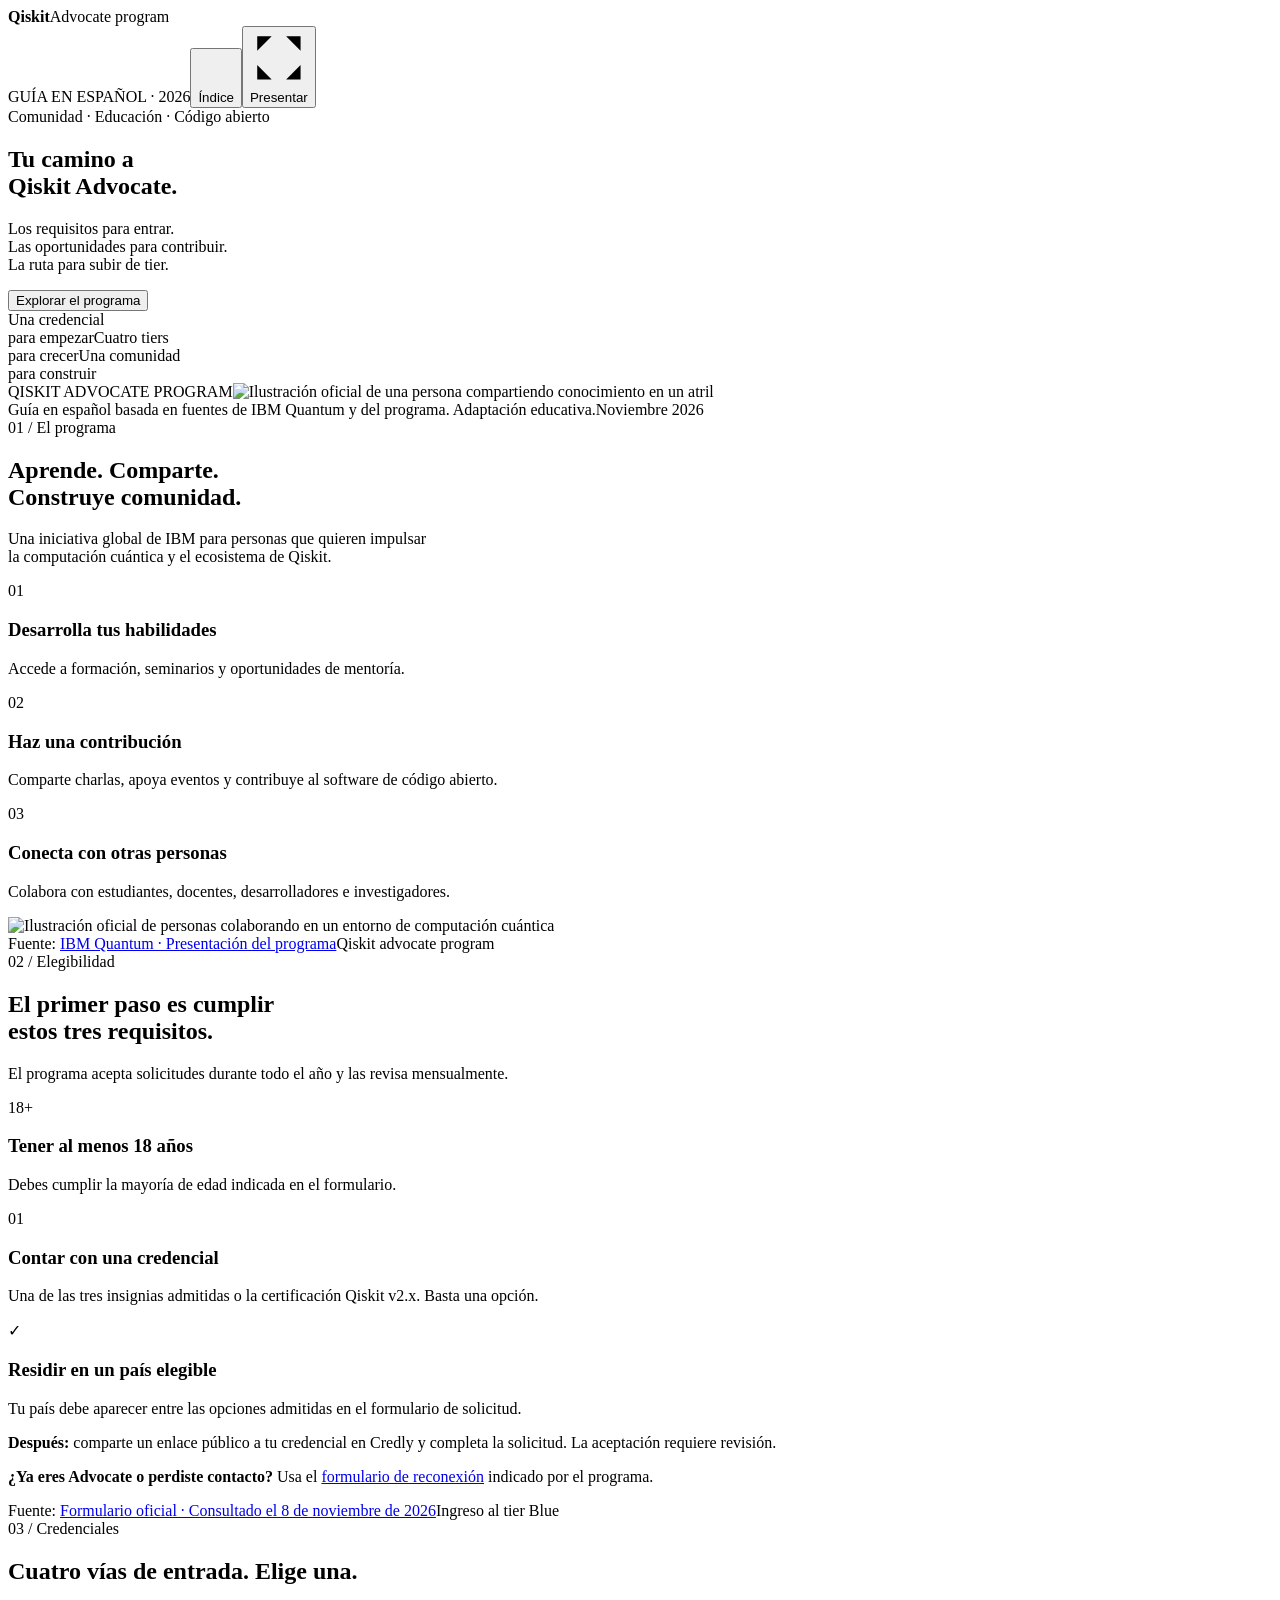
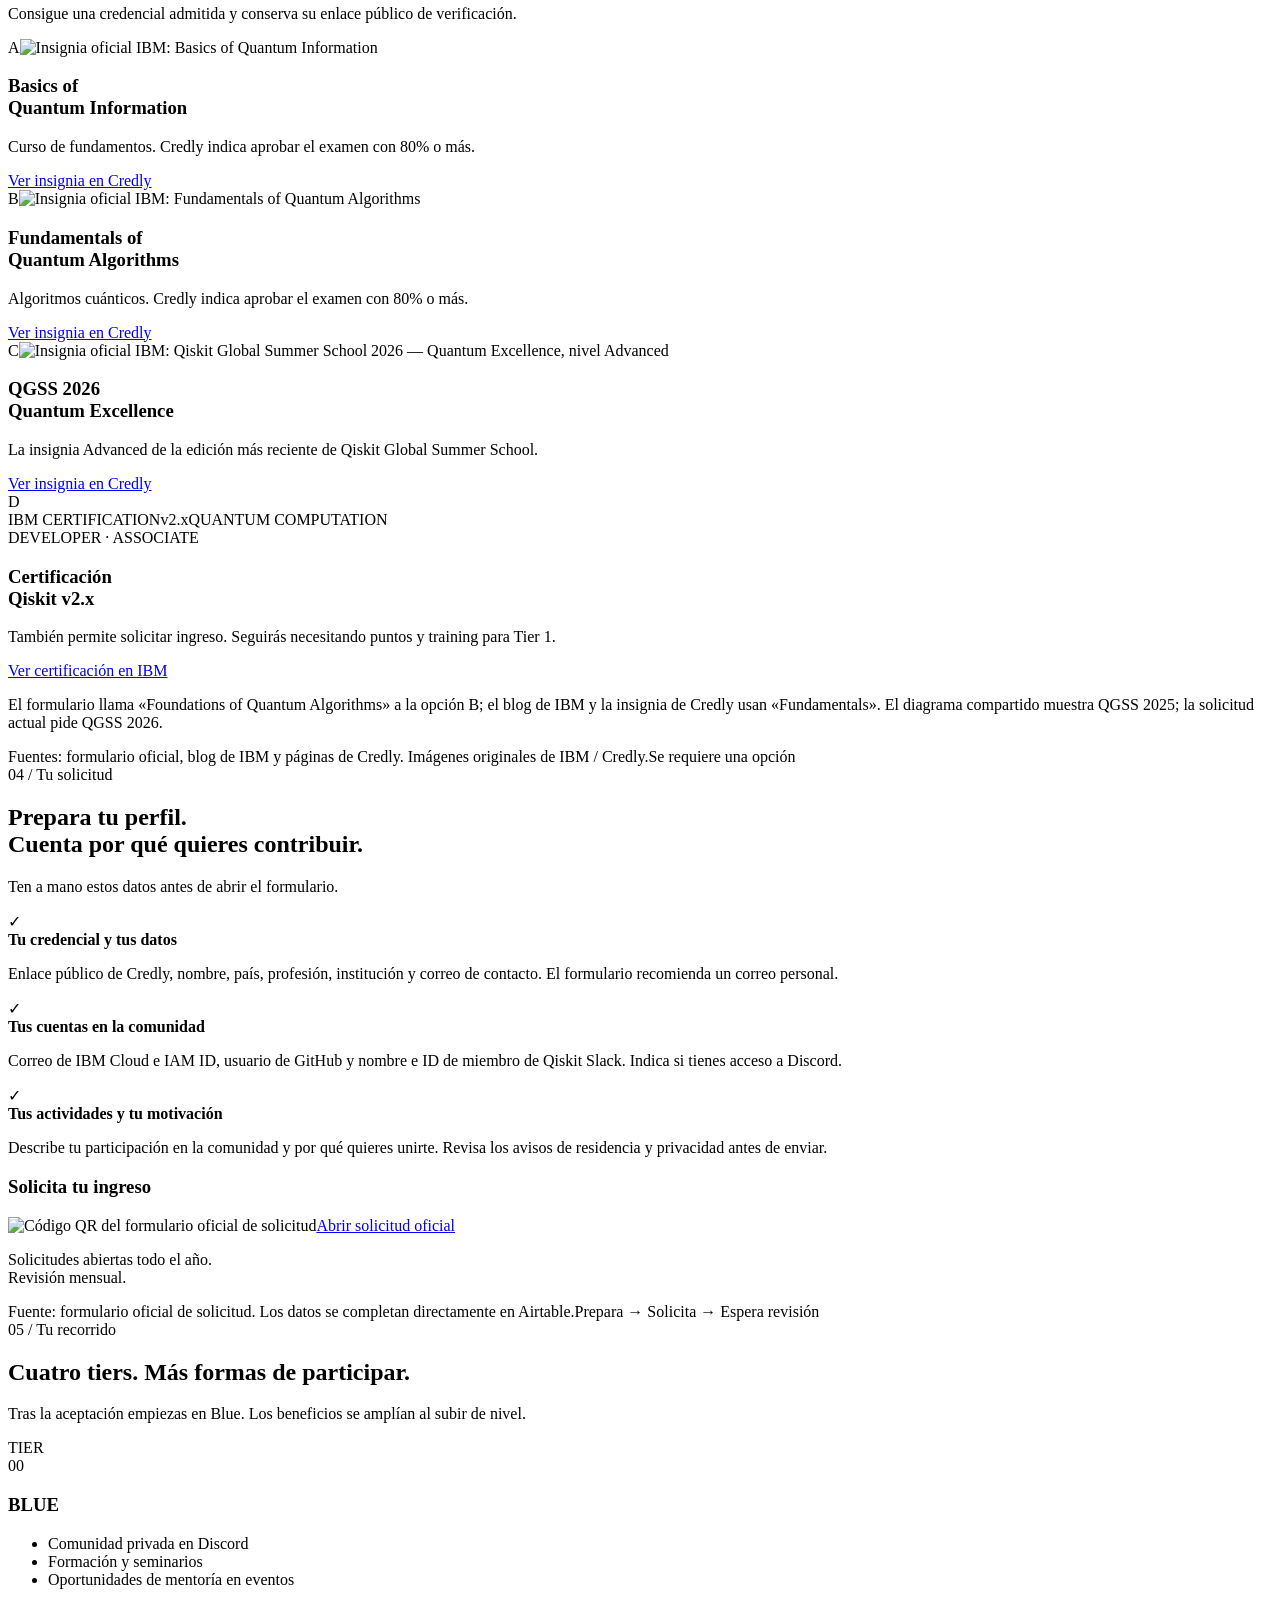
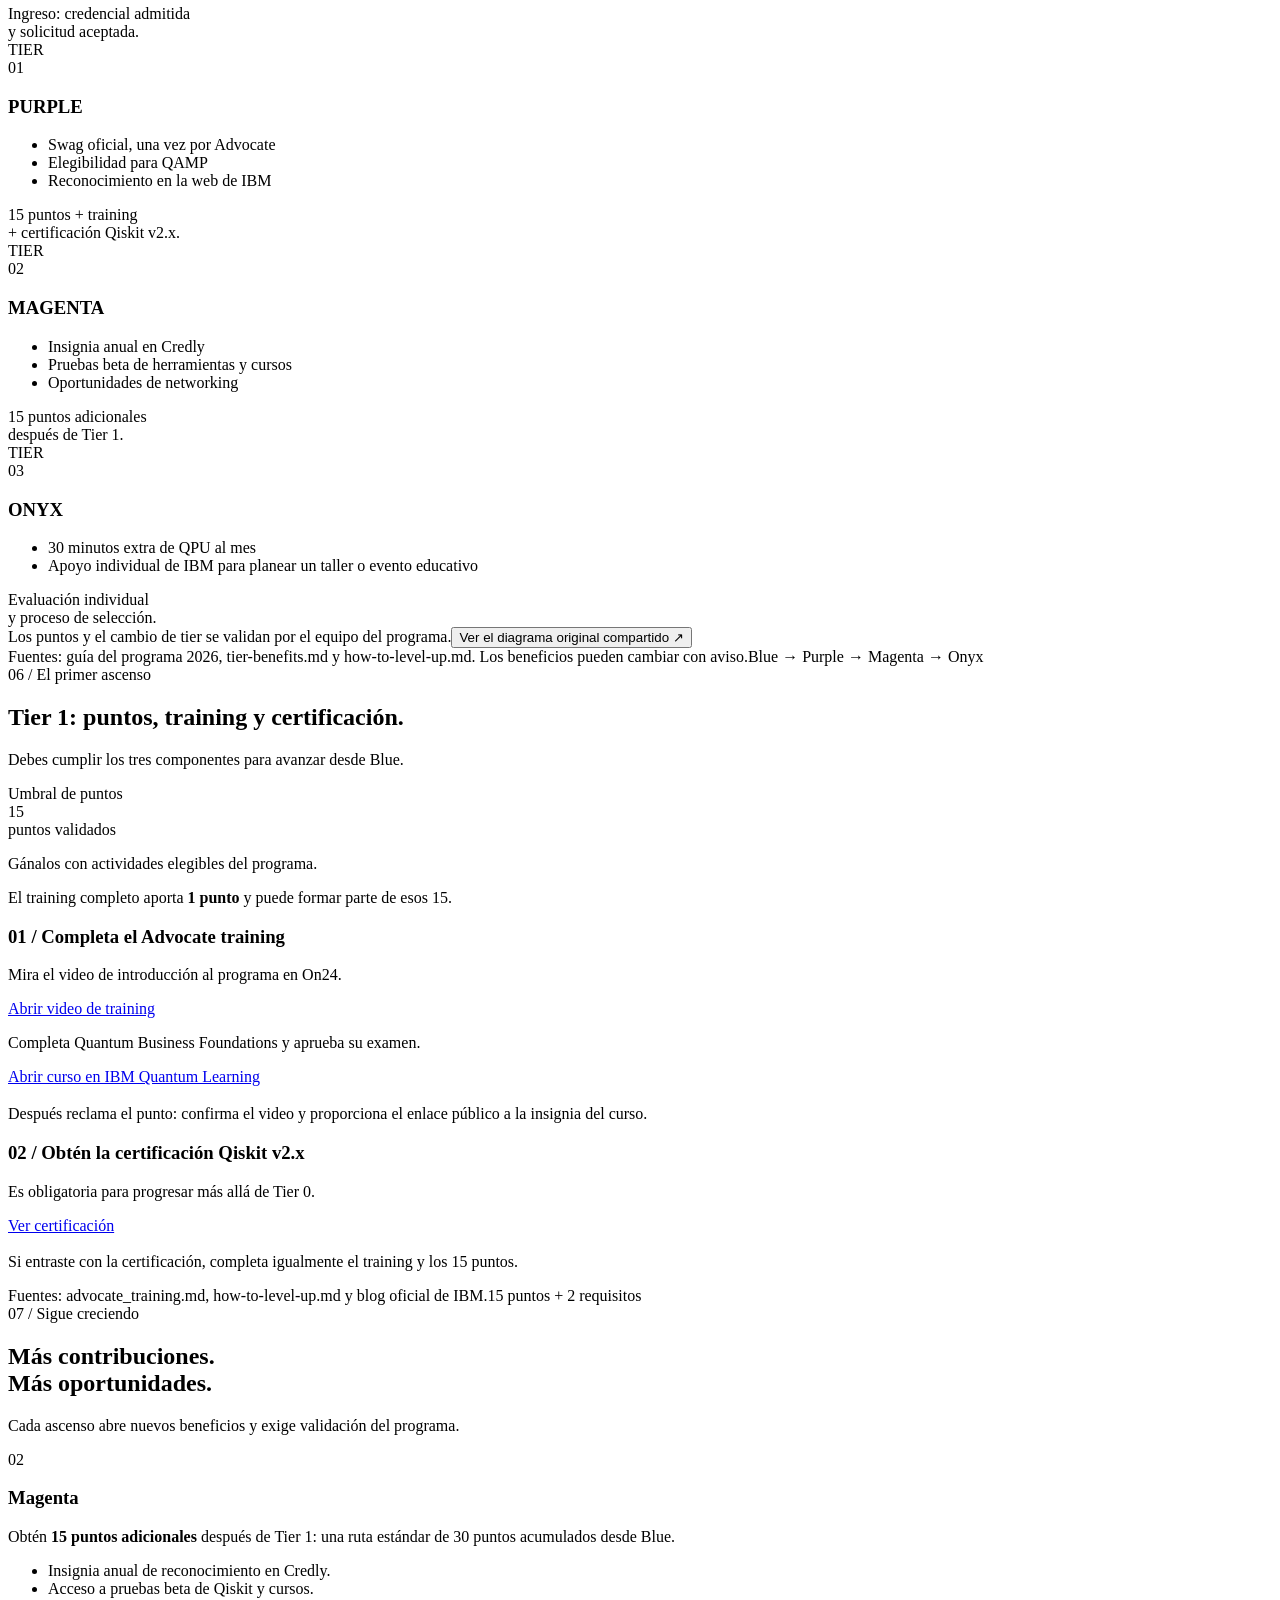
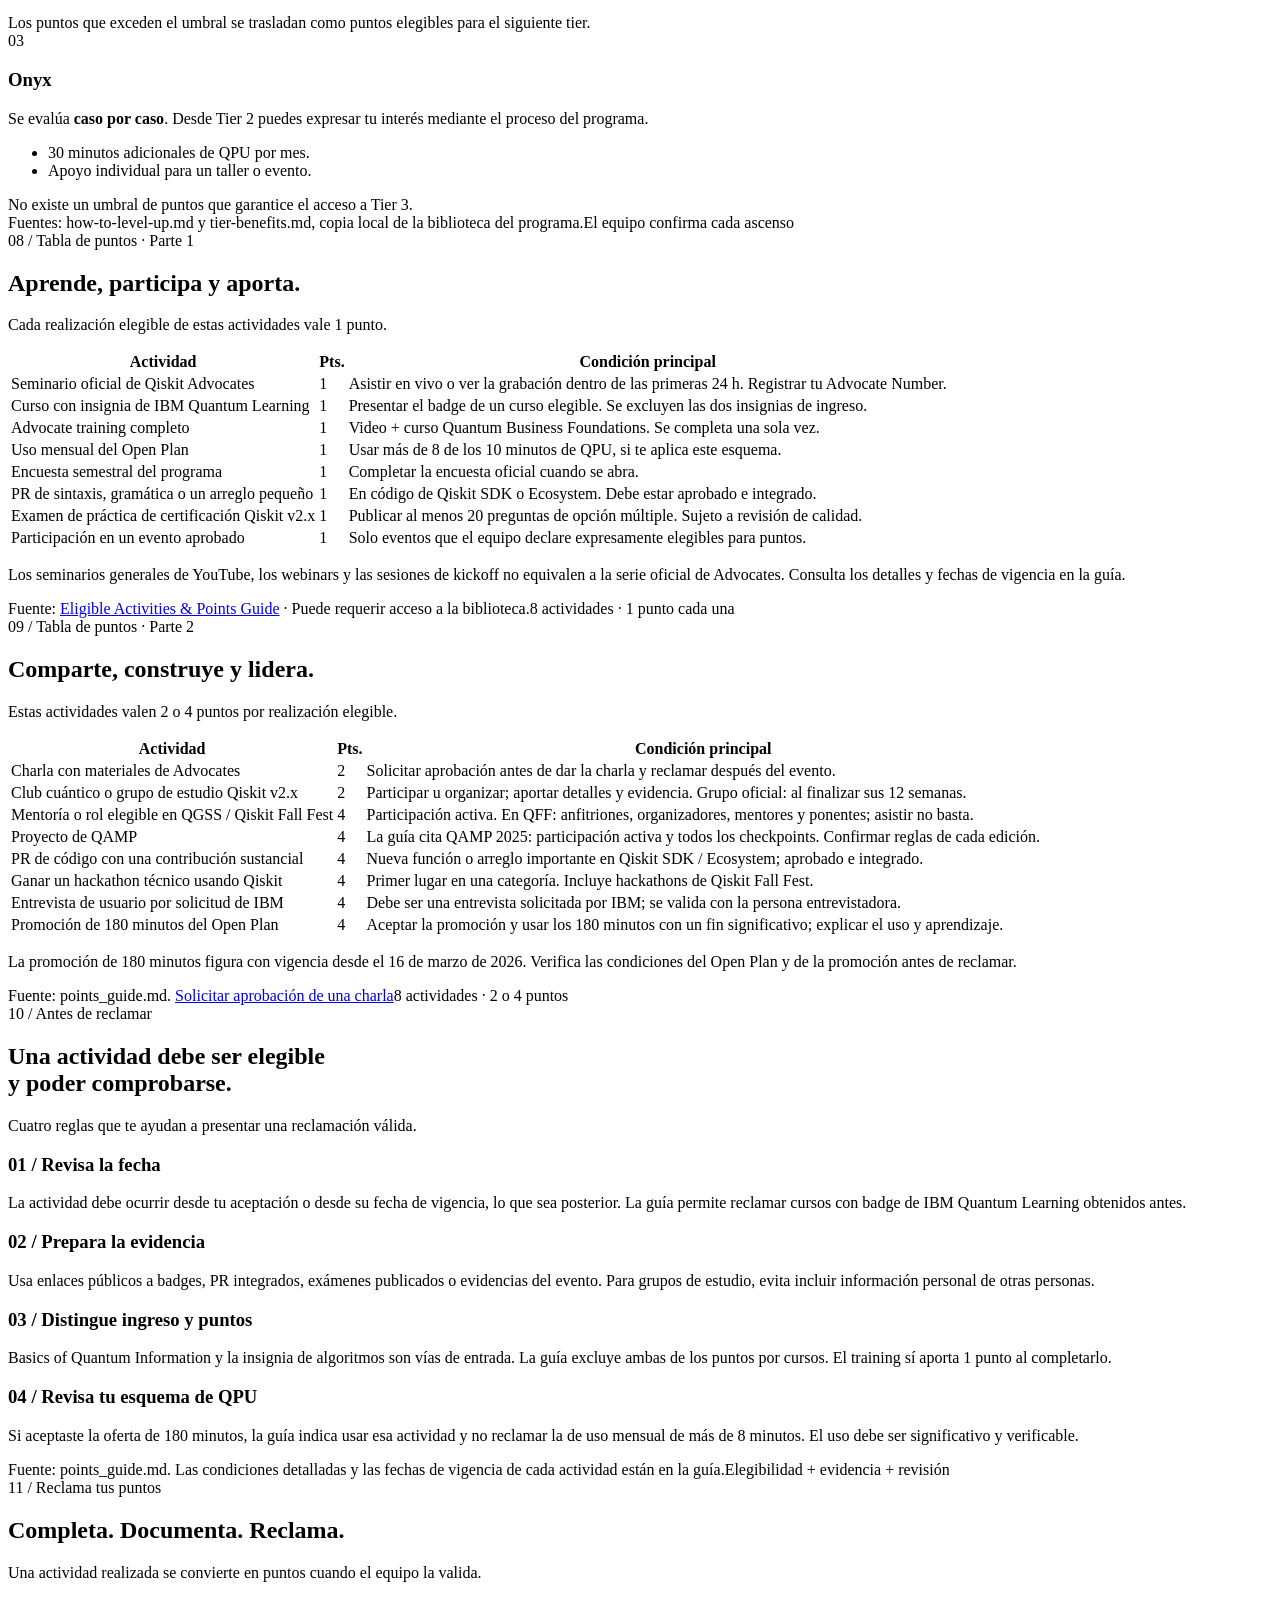
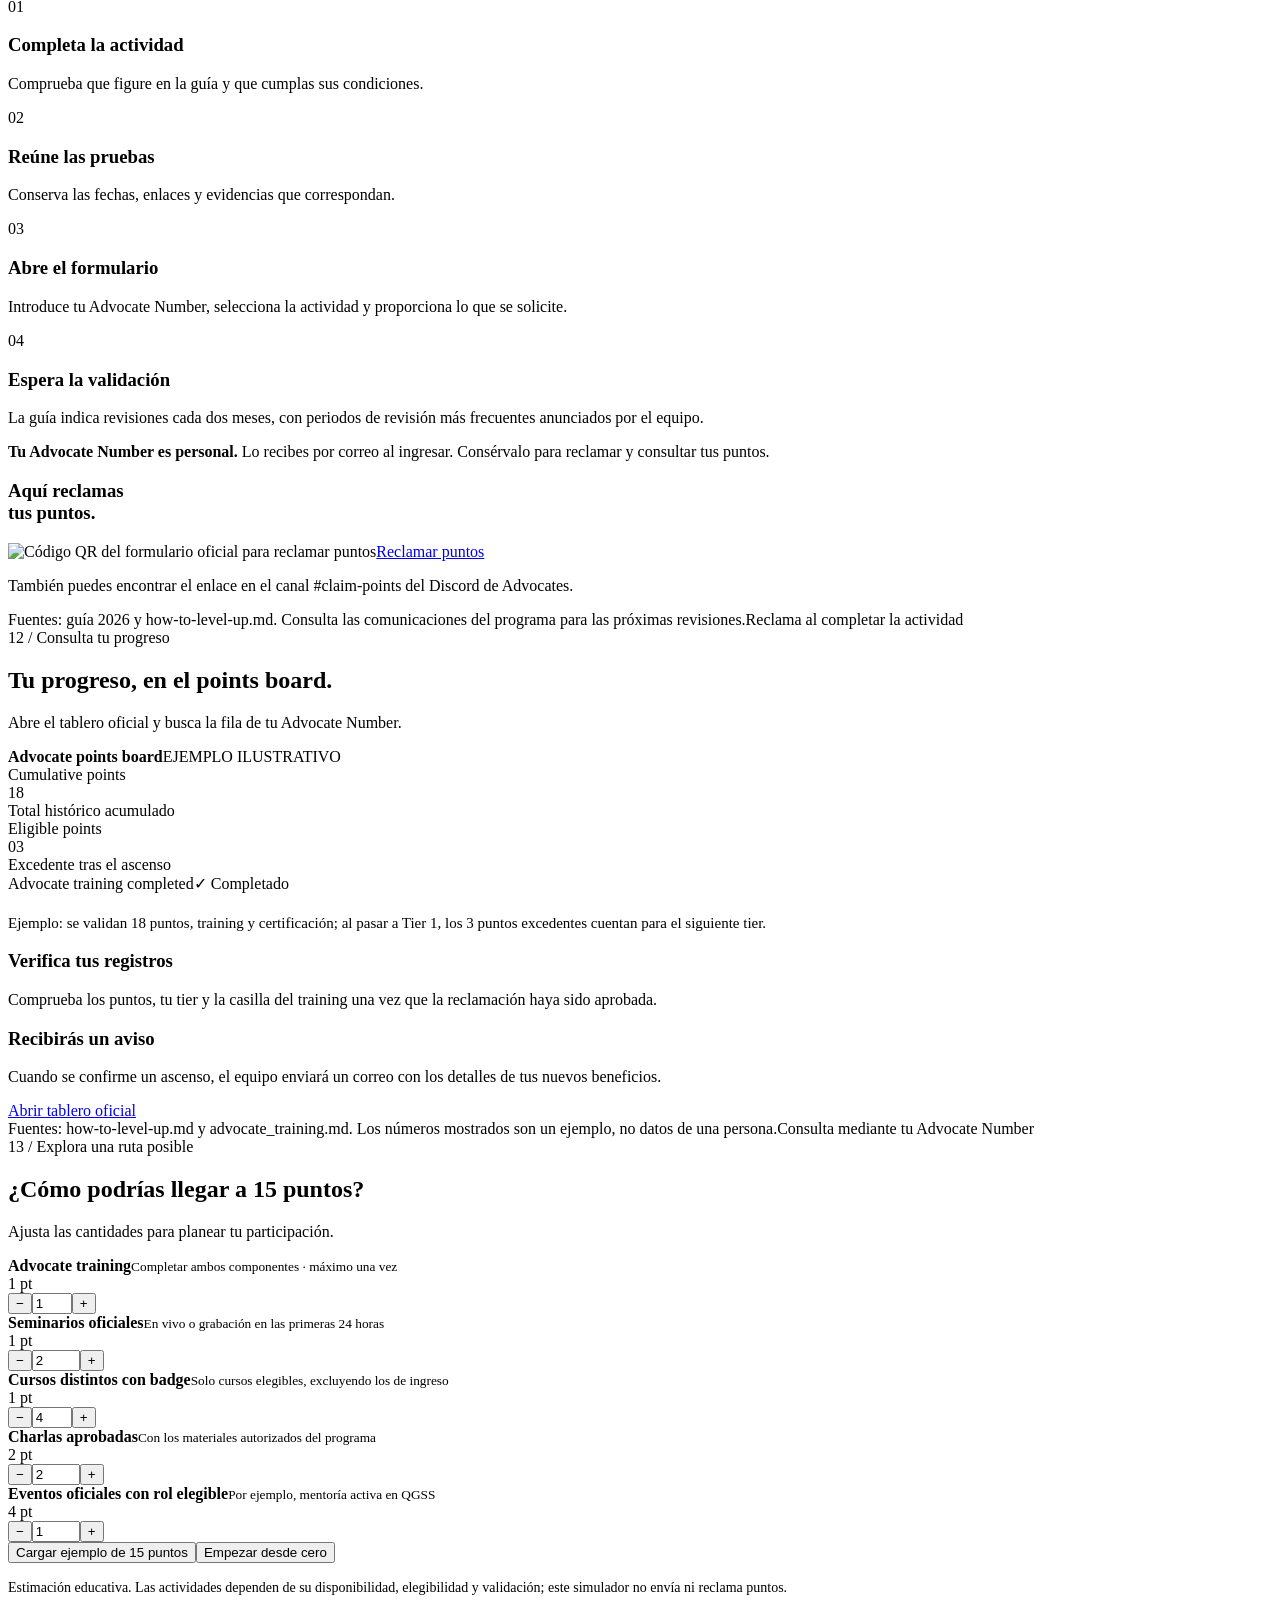
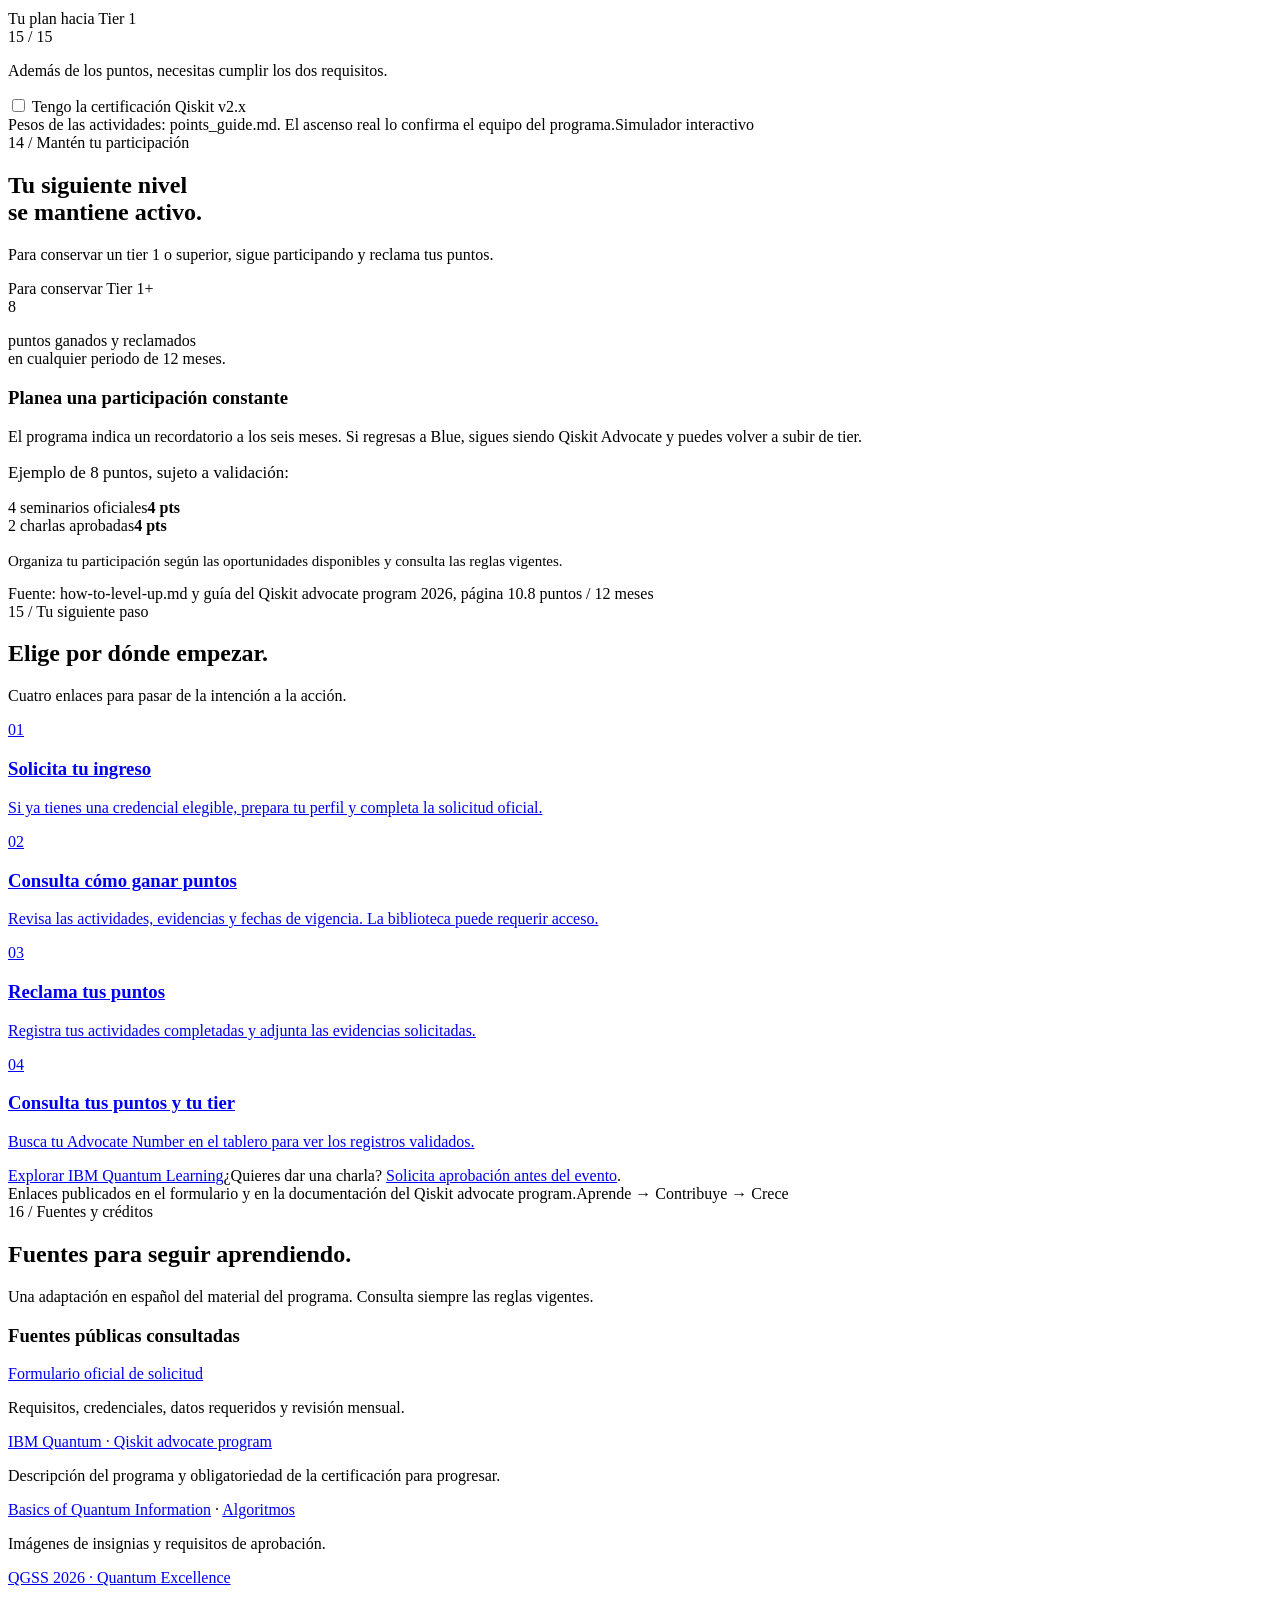
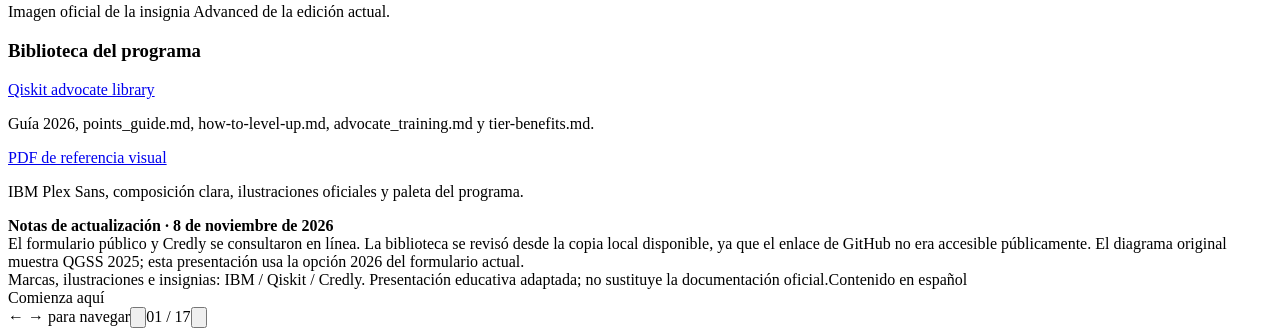
==== presentation.html @ 4ab8902e "Add Spanish Qiskit Advocate presentation and Pages deployment" ====
<!doctype html>
<html lang="es">
<head>
  <meta charset="utf-8">
  <meta name="viewport" content="width=device-width,initial-scale=1">
  <meta name="theme-color" content="#f4f4f4">
  <meta name="description" content="Guía en español para solicitar ingreso al Qiskit advocate program: insignias, requisitos, tiers, puntos y formularios oficiales.">
  <title>Tu camino a Qiskit Advocate</title>
  <style>/* INCLUDE_STYLES */</style>
</head>
<body>
  <header class="topbar">
    <div class="brand"><img src="ASSET(assets/qiskit.svg)" alt=""><strong>Qiskit</strong><span class="brand-divider"></span><span class="brand-label">Advocate program</span></div>
    <div class="top-actions"><span class="edition">GUÍA EN ESPAÑOL · 2026</span><button class="text-button" id="open-index" aria-haspopup="dialog"><svg viewBox="0 0 24 24" aria-hidden="true"><path d="M4 6h16M4 12h16M4 18h16"/></svg>Índice</button><button class="text-button" id="fullscreen" title="Pantalla completa (F)" aria-label="Activar pantalla completa"><svg viewBox="0 0 24 24" aria-hidden="true"><path d="M9 3H3v6m12-6h6v6M3 15v6h6m12-6v6h-6"/></svg><span class="fullscreen-label">Presentar</span></button></div>
  </header>
  <main class="deck-viewport" aria-label="Presentación sobre el Qiskit advocate program">
    <div class="stage-frame"><div class="stage">

      <section class="slide cover active" id="inicio" data-title="Tu camino a Qiskit Advocate" data-section="Comienza aquí" aria-labelledby="title-1">
        <div class="eyebrow">Comunidad · Educación · Código abierto</div>
        <div class="cover-main">
          <div><h1 id="title-1">Tu camino a<br>Qiskit Advocate.</h1><p class="lede">Los requisitos para entrar.<br>Las oportunidades para contribuir.<br>La ruta para subir de tier.</p><button class="arrow-button" data-go="comunidad">Explorar el programa</button><div class="cover-meta"><span>Una credencial<br>para empezar</span><span>Cuatro tiers<br>para crecer</span><span>Una comunidad<br>para construir</span></div></div>
          <div class="cover-art"><span class="art-caption">QISKIT ADVOCATE PROGRAM</span><span class="orbit"></span><span class="orbit two"></span><img src="ASSET(assets/Leadership_Blue_00.svg)" alt="Ilustración oficial de una persona compartiendo conocimiento en un atril"></div>
        </div>
        <footer class="slide-footer"><span>Guía en español basada en fuentes de IBM Quantum y del programa. Adaptación educativa.</span><span>Noviembre 2026</span></footer>
        <div class="color-strip" aria-hidden="true"><span></span><span></span><span></span><span></span></div>
      </section>

      <section class="slide" id="comunidad" data-title="¿Qué significa ser Advocate?" data-section="El programa" aria-labelledby="title-2">
        <div class="eyebrow">01 / El programa</div><h2 id="title-2">Aprende. Comparte.<br>Construye comunidad.</h2>
        <p class="lede">Una iniciativa global de IBM para personas que quieren impulsar<br>la computación cuántica y el ecosistema de Qiskit.</p>
        <div class="split"><div>
          <div class="community-value"><span class="num">01</span><div><h3>Desarrolla tus habilidades</h3><p>Accede a formación, seminarios y oportunidades de mentoría.</p></div></div>
          <div class="community-value"><span class="num">02</span><div><h3>Haz una contribución</h3><p>Comparte charlas, apoya eventos y contribuye al software de código abierto.</p></div></div>
          <div class="community-value"><span class="num">03</span><div><h3>Conecta con otras personas</h3><p>Colabora con estudiantes, docentes, desarrolladores e investigadores.</p></div></div>
        </div><div class="community-art"><img src="ASSET(assets/Collaboration_Purple_01.svg)" alt="Ilustración oficial de personas colaborando en un entorno de computación cuántica"></div></div>
        <footer class="slide-footer"><span>Fuente: <a href="https://www.ibm.com/quantum/blog/qiskit-advocate-program" target="_blank" rel="noopener noreferrer">IBM Quantum · Presentación del programa</a></span><span>Qiskit advocate program</span></footer>
      </section>

      <section class="slide" id="requisitos" data-title="Los requisitos para solicitar ingreso" data-section="Requisitos de ingreso" aria-labelledby="title-3">
        <div class="eyebrow">02 / Elegibilidad</div><h2 id="title-3">El primer paso es cumplir<br>estos tres requisitos.</h2><p class="lede">El programa acepta solicitudes durante todo el año y las revisa mensualmente.</p>
        <div class="three-col">
          <article class="requirement"><div class="number">18+</div><h3>Tener al menos 18 años</h3><p>Debes cumplir la mayoría de edad indicada en el formulario.</p></article>
          <article class="requirement"><div class="number">01</div><h3>Contar con una credencial</h3><p>Una de las tres insignias admitidas o la certificación Qiskit v2.x. Basta una opción.</p></article>
          <article class="requirement"><div class="number">✓</div><h3>Residir en un país elegible</h3><p>Tu país debe aparecer entre las opciones admitidas en el formulario de solicitud.</p></article>
        </div>
        <div class="requirements-bottom"><p class="small"><strong>Después:</strong> comparte un enlace público a tu credencial en Credly y completa la solicitud. La aceptación requiere revisión.</p><p class="small"><strong>¿Ya eres Advocate o perdiste contacto?</strong> Usa el <a href="https://airtable.com/app8koO4BZifGFhCV/shryjRS6zTTMwcqTc" target="_blank" rel="noopener noreferrer">formulario de reconexión</a> indicado por el programa.</p></div>
        <footer class="slide-footer"><span>Fuente: <a href="https://airtable.com/app8koO4BZifGFhCV/pagJvJphu4PBNkuE7/form" target="_blank" rel="noopener noreferrer">Formulario oficial · Consultado el 8 de noviembre de 2026</a></span><span>Ingreso al tier Blue</span></footer>
      </section>

      <section class="slide" id="insignias" data-title="Las insignias y la certificación" data-section="Credenciales de ingreso" aria-labelledby="title-4">
        <div class="eyebrow">03 / Credenciales</div><h2 id="title-4">Cuatro vías de entrada. Elige una.</h2><p class="lede">Consigue una credencial admitida y conserva su enlace público de verificación.</p>
        <div class="four-col">
          <article class="badge-card"><span class="route-tag">A</span><img class="badge-img" src="ASSET(assets/badge-basics.png)" alt="Insignia oficial IBM: Basics of Quantum Information"><h3>Basics of<br>Quantum Information</h3><p>Curso de fundamentos. Credly indica aprobar el examen con 80% o más.</p><a href="https://www.credly.com/org/ibm/badge/basics-of-quantum-information" target="_blank" rel="noopener noreferrer">Ver insignia en Credly</a></article>
          <article class="badge-card"><span class="route-tag">B</span><img class="badge-img" src="ASSET(assets/badge-algorithms.png)" alt="Insignia oficial IBM: Fundamentals of Quantum Algorithms"><h3>Fundamentals of<br>Quantum Algorithms</h3><p>Algoritmos cuánticos. Credly indica aprobar el examen con 80% o más.</p><a href="https://www.credly.com/org/ibm/badge/fundamentals-of-quantum-algorithms" target="_blank" rel="noopener noreferrer">Ver insignia en Credly</a></article>
          <article class="badge-card"><span class="route-tag">C</span><img class="badge-img" src="ASSET(assets/badge-qgss2026.png)" alt="Insignia oficial IBM: Qiskit Global Summer School 2026 — Quantum Excellence, nivel Advanced"><h3>QGSS 2026<br>Quantum Excellence</h3><p>La insignia Advanced de la edición más reciente de Qiskit Global Summer School.</p><a href="https://www.credly.com/org/ibm/badge/qiskit-global-summer-school-2026-quantum-excellence" target="_blank" rel="noopener noreferrer">Ver insignia en Credly</a></article>
          <article class="badge-card"><span class="route-tag">D</span><div class="cert-art" role="img" aria-label="Tarjeta tipográfica de certificación Qiskit v2.x; no representa una insignia"><span>IBM CERTIFICATION</span><span class="q">v2.x</span><span>QUANTUM COMPUTATION<br>DEVELOPER · ASSOCIATE</span></div><h3>Certificación<br>Qiskit v2.x</h3><p>También permite solicitar ingreso. Seguirás necesitando puntos y training para Tier 1.</p><a href="https://www.ibm.com/training/certification/ibm-certified-quantum-computation-using-qiskit-v2x-developer-associate-C9008400" target="_blank" rel="noopener noreferrer">Ver certificación en IBM</a></article>
        </div>
        <p class="badges-note">El formulario llama «Foundations of Quantum Algorithms» a la opción B; el blog de IBM y la insignia de Credly usan «Fundamentals». El diagrama compartido muestra QGSS 2025; la solicitud actual pide QGSS 2026.</p>
        <footer class="slide-footer"><span>Fuentes: formulario oficial, blog de IBM y páginas de Credly. Imágenes originales de IBM / Credly.</span><span>Se requiere una opción</span></footer>
      </section>

      <section class="slide" id="solicitud" data-title="Cómo preparar tu solicitud" data-section="La solicitud" aria-labelledby="title-5">
        <div class="eyebrow">04 / Tu solicitud</div><h2 id="title-5">Prepara tu perfil.<br>Cuenta por qué quieres contribuir.</h2><p class="lede">Ten a mano estos datos antes de abrir el formulario.</p>
        <div class="apply-grid"><div>
          <div class="check-row"><span class="check-mark">✓</span><div><strong>Tu credencial y tus datos</strong><p>Enlace público de Credly, nombre, país, profesión, institución y correo de contacto. El formulario recomienda un correo personal.</p></div></div>
          <div class="check-row"><span class="check-mark">✓</span><div><strong>Tus cuentas en la comunidad</strong><p>Correo de IBM Cloud e IAM ID, usuario de GitHub y nombre e ID de miembro de Qiskit Slack. Indica si tienes acceso a Discord.</p></div></div>
          <div class="check-row"><span class="check-mark">✓</span><div><strong>Tus actividades y tu motivación</strong><p>Describe tu participación en la comunidad y por qué quieres unirte. Revisa los avisos de residencia y privacidad antes de enviar.</p></div></div>
        </div><aside class="qr-panel"><h3>Solicita tu ingreso</h3><img src="ASSET(assets/qr-application.svg)" alt="Código QR del formulario oficial de solicitud"><a class="arrow-link" href="https://airtable.com/app8koO4BZifGFhCV/pagJvJphu4PBNkuE7/form" target="_blank" rel="noopener noreferrer">Abrir solicitud oficial</a><p>Solicitudes abiertas todo el año.<br>Revisión mensual.</p></aside></div>
        <footer class="slide-footer"><span>Fuente: formulario oficial de solicitud. Los datos se completan directamente en Airtable.</span><span>Prepara → Solicita → Espera revisión</span></footer>
      </section>

      <section class="slide" id="tiers" data-title="La ruta de los cuatro tiers" data-section="La ruta de tiers" aria-labelledby="title-6">
        <div class="eyebrow">05 / Tu recorrido</div><h2 id="title-6">Cuatro tiers. Más formas de participar.</h2><p class="lede">Tras la aceptación empiezas en Blue. Los beneficios se amplían al subir de nivel.</p>
        <div class="four-col">
          <article class="tier-card blue"><span class="mono">TIER</span><div class="tier-number">00</div><h3 class="tier-name">BLUE</h3><ul><li>Comunidad privada en Discord</li><li>Formación y seminarios</li><li>Oportunidades de mentoría en eventos</li></ul><div class="entry">Ingreso: credencial admitida<br>y solicitud aceptada.</div></article>
          <article class="tier-card purple"><span class="mono">TIER</span><div class="tier-number">01</div><h3 class="tier-name">PURPLE</h3><ul><li>Swag oficial, una vez por Advocate</li><li>Elegibilidad para QAMP</li><li>Reconocimiento en la web de IBM</li></ul><div class="entry">15 puntos + training<br>+ certificación Qiskit v2.x.</div></article>
          <article class="tier-card magenta"><span class="mono">TIER</span><div class="tier-number">02</div><h3 class="tier-name">MAGENTA</h3><ul><li>Insignia anual en Credly</li><li>Pruebas beta de herramientas y cursos</li><li>Oportunidades de networking</li></ul><div class="entry">15 puntos adicionales<br>después de Tier 1.</div></article>
          <article class="tier-card onyx"><span class="mono">TIER</span><div class="tier-number">03</div><h3 class="tier-name">ONYX</h3><ul><li>30 minutos extra de QPU al mes</li><li>Apoyo individual de IBM para planear un taller o evento educativo</li></ul><div class="entry">Evaluación individual<br>y proceso de selección.</div></article>
        </div>
        <div class="under-row"><span>Los puntos y el cambio de tier se validan por el equipo del programa.</span><button id="show-roadmap" aria-haspopup="dialog">Ver el diagrama original compartido ↗</button></div>
        <footer class="slide-footer"><span>Fuentes: guía del programa 2026, tier-benefits.md y how-to-level-up.md. Los beneficios pueden cambiar con aviso.</span><span>Blue → Purple → Magenta → Onyx</span></footer>
      </section>

      <section class="slide" id="tier-1" data-title="Qué necesitas para Tier 1" data-section="Tier 1 · Purple" style="--section-color:var(--purple)" aria-labelledby="title-7">
        <div class="eyebrow">06 / El primer ascenso</div><h2 id="title-7">Tier 1: puntos, training y certificación.</h2><p class="lede">Debes cumplir los tres componentes para avanzar desde Blue.</p>
        <div class="tier1-layout"><aside class="threshold"><span class="label">Umbral de puntos</span><div class="giant">15</div><div class="units">puntos validados</div><p>Gánalos con actividades elegibles del programa.</p><div class="bottom-text small">El training completo aporta <strong>1 punto</strong> y puede formar parte de esos 15.</div></aside>
        <div><article class="training-block"><h3>01 / Completa el Advocate training</h3><div class="training-links"><div><p>Mira el video de introducción al programa en On24.</p><a href="https://event.on24.com/wcc/r/5378898/EC35664B80B8703E1EADC9034E69EF59" target="_blank" rel="noopener noreferrer">Abrir video de training</a></div><div><p>Completa Quantum Business Foundations y aprueba su examen.</p><a href="https://quantum.cloud.ibm.com/learning/en/courses/quantum-business-foundations" target="_blank" rel="noopener noreferrer">Abrir curso en IBM Quantum Learning</a></div></div><p class="small" style="margin:19px 0 0">Después reclama el punto: confirma el video y proporciona el enlace público a la insignia del curso.</p></article>
        <article class="cert-row"><div><h3>02 / Obtén la certificación Qiskit v2.x</h3><p>Es obligatoria para progresar más allá de Tier 0.</p></div><a href="https://www.ibm.com/training/certification/ibm-certified-quantum-computation-using-qiskit-v2x-developer-associate-C9008400" target="_blank" rel="noopener noreferrer">Ver certificación</a></article>
        <p class="small" style="margin-top:18px">Si entraste con la certificación, completa igualmente el training y los 15 puntos.</p></div></div>
        <footer class="slide-footer"><span>Fuentes: advocate_training.md, how-to-level-up.md y blog oficial de IBM.</span><span>15 puntos + 2 requisitos</span></footer>
      </section>

      <section class="slide" id="tier-2-y-3" data-title="Cómo llegar a Tier 2 y Tier 3" data-section="Tier 2 y Tier 3" style="--section-color:var(--magenta)" aria-labelledby="title-8">
        <div class="eyebrow">07 / Sigue creciendo</div><h2 id="title-8">Más contribuciones.<br>Más oportunidades.</h2><p class="lede">Cada ascenso abre nuevos beneficios y exige validación del programa.</p>
        <div class="two-col"><article class="elevate-panel"><span class="big-level">02</span><div><h3>Magenta</h3><p>Obtén <strong>15 puntos adicionales</strong> después de Tier 1: una ruta estándar de 30 puntos acumulados desde Blue.</p><ul><li>Insignia anual de reconocimiento en Credly.</li><li>Acceso a pruebas beta de Qiskit y cursos.</li></ul><div class="mini-rule">Los puntos que exceden el umbral se trasladan como puntos elegibles para el siguiente tier.</div></div></article>
        <article class="elevate-panel onyx"><span class="big-level">03</span><div><h3>Onyx</h3><p>Se evalúa <strong>caso por caso</strong>. Desde Tier 2 puedes expresar tu interés mediante el proceso del programa.</p><ul><li>30 minutos adicionales de QPU por mes.</li><li>Apoyo individual para un taller o evento.</li></ul><div class="mini-rule">No existe un umbral de puntos que garantice el acceso a Tier 3.</div></div></article></div>
        <footer class="slide-footer"><span>Fuentes: how-to-level-up.md y tier-benefits.md, copia local de la biblioteca del programa.</span><span>El equipo confirma cada ascenso</span></footer>
      </section>

      <section class="slide" id="puntos-1" data-title="Actividades de 1 punto" data-section="Cómo ganar puntos · 1" style="--section-color:var(--purple)" aria-labelledby="title-9">
        <div class="eyebrow">08 / Tabla de puntos · Parte 1</div><h2 id="title-9">Aprende, participa y aporta.</h2><p class="table-lede">Cada realización elegible de estas actividades vale 1 punto.</p>
        <table class="points-table dense"><thead><tr><th scope="col">Actividad</th><th scope="col">Pts.</th><th scope="col">Condición principal</th></tr></thead><tbody>
          <tr><td>Seminario oficial de Qiskit Advocates</td><td><span class="point-badge">1</span></td><td>Asistir en vivo o ver la grabación dentro de las primeras 24 h. Registrar tu Advocate Number.</td></tr>
          <tr><td>Curso con insignia de IBM Quantum Learning</td><td><span class="point-badge">1</span></td><td>Presentar el badge de un curso elegible. Se excluyen las dos insignias de ingreso.</td></tr>
          <tr><td>Advocate training completo</td><td><span class="point-badge">1</span></td><td>Video + curso Quantum Business Foundations. Se completa una sola vez.</td></tr>
          <tr><td>Uso mensual del Open Plan</td><td><span class="point-badge">1</span></td><td>Usar más de 8 de los 10 minutos de QPU, si te aplica este esquema.</td></tr>
          <tr><td>Encuesta semestral del programa</td><td><span class="point-badge">1</span></td><td>Completar la encuesta oficial cuando se abra.</td></tr>
          <tr><td>PR de sintaxis, gramática o un arreglo pequeño</td><td><span class="point-badge">1</span></td><td>En código de Qiskit SDK o Ecosystem. Debe estar aprobado e integrado.</td></tr>
          <tr><td>Examen de práctica de certificación Qiskit v2.x</td><td><span class="point-badge">1</span></td><td>Publicar al menos 20 preguntas de opción múltiple. Sujeto a revisión de calidad.</td></tr>
          <tr><td>Participación en un evento aprobado</td><td><span class="point-badge">1</span></td><td>Solo eventos que el equipo declare expresamente elegibles para puntos.</td></tr>
        </tbody></table>
        <p class="table-note">Los seminarios generales de YouTube, los webinars y las sesiones de kickoff no equivalen a la serie oficial de Advocates. Consulta los detalles y fechas de vigencia en la guía.</p>
        <footer class="slide-footer"><span>Fuente: <a href="https://github.com/qiskit-advocate/qiskit-advocate-library/blob/main/advocate-information/points_guide.md" target="_blank" rel="noopener noreferrer">Eligible Activities & Points Guide</a> · Puede requerir acceso a la biblioteca.</span><span>8 actividades · 1 punto cada una</span></footer>
      </section>

      <section class="slide" id="puntos-2-y-4" data-title="Actividades de 2 y 4 puntos" data-section="Cómo ganar puntos · 2 y 4" style="--section-color:var(--magenta)" aria-labelledby="title-10">
        <div class="eyebrow">09 / Tabla de puntos · Parte 2</div><h2 id="title-10">Comparte, construye y lidera.</h2><p class="table-lede">Estas actividades valen 2 o 4 puntos por realización elegible.</p>
        <table class="points-table dense"><thead><tr><th scope="col">Actividad</th><th scope="col">Pts.</th><th scope="col">Condición principal</th></tr></thead><tbody>
          <tr><td>Charla con materiales de Advocates</td><td><span class="point-badge magenta">2</span></td><td>Solicitar aprobación antes de dar la charla y reclamar después del evento.</td></tr>
          <tr><td>Club cuántico o grupo de estudio Qiskit v2.x</td><td><span class="point-badge magenta">2</span></td><td>Participar u organizar; aportar detalles y evidencia. Grupo oficial: al finalizar sus 12 semanas.</td></tr>
          <tr><td>Mentoría o rol elegible en QGSS / Qiskit Fall Fest</td><td><span class="point-badge magenta">4</span></td><td>Participación activa. En QFF: anfitriones, organizadores, mentores y ponentes; asistir no basta.</td></tr>
          <tr><td>Proyecto de QAMP</td><td><span class="point-badge magenta">4</span></td><td>La guía cita QAMP 2025: participación activa y todos los checkpoints. Confirmar reglas de cada edición.</td></tr>
          <tr><td>PR de código con una contribución sustancial</td><td><span class="point-badge magenta">4</span></td><td>Nueva función o arreglo importante en Qiskit SDK / Ecosystem; aprobado e integrado.</td></tr>
          <tr><td>Ganar un hackathon técnico usando Qiskit</td><td><span class="point-badge magenta">4</span></td><td>Primer lugar en una categoría. Incluye hackathons de Qiskit Fall Fest.</td></tr>
          <tr><td>Entrevista de usuario por solicitud de IBM</td><td><span class="point-badge magenta">4</span></td><td>Debe ser una entrevista solicitada por IBM; se valida con la persona entrevistadora.</td></tr>
          <tr><td>Promoción de 180 minutos del Open Plan</td><td><span class="point-badge magenta">4</span></td><td>Aceptar la promoción y usar los 180 minutos con un fin significativo; explicar el uso y aprendizaje.</td></tr>
        </tbody></table>
        <p class="table-note">La promoción de 180 minutos figura con vigencia desde el 16 de marzo de 2026. Verifica las condiciones del Open Plan y de la promoción antes de reclamar.</p>
        <footer class="slide-footer"><span>Fuente: points_guide.md. <a href="https://airtable.com/app8koO4BZifGFhCV/shrpm5D0vTtAbYQFC" target="_blank" rel="noopener noreferrer">Solicitar aprobación de una charla</a></span><span>8 actividades · 2 o 4 puntos</span></footer>
      </section>

      <section class="slide" id="reglas" data-title="Las reglas que debes revisar" data-section="Antes de reclamar" aria-labelledby="title-11">
        <div class="eyebrow">10 / Antes de reclamar</div><h2 id="title-11">Una actividad debe ser elegible<br>y poder comprobarse.</h2><p class="lede">Cuatro reglas que te ayudan a presentar una reclamación válida.</p>
        <div class="rules-grid">
          <article class="rule-card"><h3>01 / Revisa la fecha</h3><p>La actividad debe ocurrir desde tu aceptación o desde su fecha de vigencia, lo que sea posterior. La guía permite reclamar cursos con badge de IBM Quantum Learning obtenidos antes.</p></article>
          <article class="rule-card"><h3>02 / Prepara la evidencia</h3><p>Usa enlaces públicos a badges, PR integrados, exámenes publicados o evidencias del evento. Para grupos de estudio, evita incluir información personal de otras personas.</p></article>
          <article class="rule-card"><h3>03 / Distingue ingreso y puntos</h3><p>Basics of Quantum Information y la insignia de algoritmos son vías de entrada. La guía excluye ambas de los puntos por cursos. El training sí aporta 1 punto al completarlo.</p></article>
          <article class="rule-card"><h3>04 / Revisa tu esquema de QPU</h3><p>Si aceptaste la oferta de 180 minutos, la guía indica usar esa actividad y no reclamar la de uso mensual de más de 8 minutos. El uso debe ser significativo y verificable.</p></article>
        </div>
        <footer class="slide-footer"><span>Fuente: points_guide.md. Las condiciones detalladas y las fechas de vigencia de cada actividad están en la guía.</span><span>Elegibilidad + evidencia + revisión</span></footer>
      </section>

      <section class="slide" id="reclamar" data-title="Dónde y cómo reclamar puntos" data-section="Reclamar puntos" aria-labelledby="title-12">
        <div class="eyebrow">11 / Reclama tus puntos</div><h2 id="title-12">Completa. Documenta. Reclama.</h2><p class="lede">Una actividad realizada se convierte en puntos cuando el equipo la valida.</p>
        <div class="claim-layout"><div><div class="steps">
          <article class="step"><div class="step-number">01</div><h3>Completa la actividad</h3><p>Comprueba que figure en la guía y que cumplas sus condiciones.</p></article>
          <article class="step"><div class="step-number">02</div><h3>Reúne las pruebas</h3><p>Conserva las fechas, enlaces y evidencias que correspondan.</p></article>
          <article class="step"><div class="step-number">03</div><h3>Abre el formulario</h3><p>Introduce tu Advocate Number, selecciona la actividad y proporciona lo que se solicite.</p></article>
          <article class="step"><div class="step-number">04</div><h3>Espera la validación</h3><p>La guía indica revisiones cada dos meses, con periodos de revisión más frecuentes anunciados por el equipo.</p></article>
        </div><div class="note"><strong>Tu Advocate Number es personal.</strong> Lo recibes por correo al ingresar. Consérvalo para reclamar y consultar tus puntos.</div></div>
        <aside class="claim-panel"><h3>Aquí reclamas<br>tus puntos.</h3><img src="ASSET(assets/qr-claims.svg)" alt="Código QR del formulario oficial para reclamar puntos"><a class="arrow-link" href="https://airtable.com/app8koO4BZifGFhCV/shrQWkSfOGivGfP3q" target="_blank" rel="noopener noreferrer">Reclamar puntos</a><p>También puedes encontrar el enlace en el canal #claim-points del Discord de Advocates.</p></aside></div>
        <footer class="slide-footer"><span>Fuentes: guía 2026 y how-to-level-up.md. Consulta las comunicaciones del programa para las próximas revisiones.</span><span>Reclama al completar la actividad</span></footer>
      </section>

      <section class="slide" id="tablero" data-title="Dónde consultar tus puntos y tu tier" data-section="El tablero de puntos" style="--section-color:var(--purple)" aria-labelledby="title-13">
        <div class="eyebrow">12 / Consulta tu progreso</div><h2 id="title-13">Tu progreso, en el points board.</h2><p class="lede">Abre el tablero oficial y busca la fila de tu Advocate Number.</p>
        <div class="board-layout"><div class="mock-board"><div class="mock-top"><strong>Advocate points board</strong><span class="chip">EJEMPLO ILUSTRATIVO</span></div><div class="mock-fields">
          <div class="mock-field"><span class="small">Cumulative points</span><div class="mock-value">18</div><span class="small">Total histórico acumulado</span></div>
          <div class="mock-field"><span class="small">Eligible points</span><div class="mock-value">03</div><span class="small">Excedente tras el ascenso</span></div>
          <div class="mock-field check"><span class="small">Advocate training completed</span><span class="mock-value">✓ Completado</span></div>
        </div><p class="small" style="margin:22px 0 0;font-size:15px">Ejemplo: se validan 18 puntos, training y certificación; al pasar a Tier 1, los 3 puntos excedentes cuentan para el siguiente tier.</p></div>
        <div class="board-explanation"><div class="rule"><h3>Verifica tus registros</h3><p>Comprueba los puntos, tu tier y la casilla del training una vez que la reclamación haya sido aprobada.</p></div><div class="rule"><h3>Recibirás un aviso</h3><p>Cuando se confirme un ascenso, el equipo enviará un correo con los detalles de tus nuevos beneficios.</p></div><a class="arrow-link" href="https://airtable.com/app8koO4BZifGFhCV/shrBxYxUQQmJMcica" target="_blank" rel="noopener noreferrer">Abrir tablero oficial</a></div></div>
        <footer class="slide-footer"><span>Fuentes: how-to-level-up.md y advocate_training.md. Los números mostrados son un ejemplo, no datos de una persona.</span><span>Consulta mediante tu Advocate Number</span></footer>
      </section>

      <section class="slide" id="simulador" data-title="Planea tus 15 puntos · Simulador" data-section="Planea tu ruta" style="--section-color:var(--purple)" aria-labelledby="title-14">
        <div class="eyebrow">13 / Explora una ruta posible</div><h2 id="title-14">¿Cómo podrías llegar a 15 puntos?</h2><p class="lede">Ajusta las cantidades para planear tu participación.</p>
        <div class="sim-layout"><div><div class="sim-rows">
          <div class="sim-row"><div><strong>Advocate training</strong><small>Completar ambos componentes · máximo una vez</small></div><span class="per">1 pt</span><div class="stepper"><button data-step="training:-1" aria-label="Restar training">−</button><input id="qty-training" type="number" min="0" max="1" value="1" aria-label="Cantidad de trainings completos"><button data-step="training:1" aria-label="Sumar training">+</button></div></div>
          <div class="sim-row"><div><strong>Seminarios oficiales</strong><small>En vivo o grabación en las primeras 24 horas</small></div><span class="per">1 pt</span><div class="stepper"><button data-step="seminars:-1" aria-label="Restar seminario">−</button><input id="qty-seminars" type="number" min="0" max="20" value="2" aria-label="Cantidad de seminarios oficiales"><button data-step="seminars:1" aria-label="Sumar seminario">+</button></div></div>
          <div class="sim-row"><div><strong>Cursos distintos con badge</strong><small>Solo cursos elegibles, excluyendo los de ingreso</small></div><span class="per">1 pt</span><div class="stepper"><button data-step="courses:-1" aria-label="Restar curso">−</button><input id="qty-courses" type="number" min="0" max="9" value="4" aria-label="Cantidad de cursos distintos elegibles"><button data-step="courses:1" aria-label="Sumar curso">+</button></div></div>
          <div class="sim-row"><div><strong>Charlas aprobadas</strong><small>Con los materiales autorizados del programa</small></div><span class="per">2 pt</span><div class="stepper"><button data-step="talks:-1" aria-label="Restar charla">−</button><input id="qty-talks" type="number" min="0" max="20" value="2" aria-label="Cantidad de charlas aprobadas"><button data-step="talks:1" aria-label="Sumar charla">+</button></div></div>
          <div class="sim-row"><div><strong>Eventos oficiales con rol elegible</strong><small>Por ejemplo, mentoría activa en QGSS</small></div><span class="per">4 pt</span><div class="stepper"><button data-step="events:-1" aria-label="Restar evento">−</button><input id="qty-events" type="number" min="0" max="20" value="1" aria-label="Cantidad de eventos con rol elegible"><button data-step="events:1" aria-label="Sumar evento">+</button></div></div>
        </div><div class="sim-presets"><button id="sim-example">Cargar ejemplo de 15 puntos</button><button id="sim-reset">Empezar desde cero</button></div><p class="small" style="font-size:14px;margin-top:17px">Estimación educativa. Las actividades dependen de su disponibilidad, elegibilidad y validación; este simulador no envía ni reclama puntos.</p></div>
        <aside class="sim-result"><span class="label">Tu plan hacia Tier 1</span><div class="sim-total"><output id="sim-total">15</output><span> / 15</span></div><div class="sim-meter" role="progressbar" aria-label="Puntos planificados hacia el umbral de 15" aria-valuemin="0" aria-valuemax="15" aria-valuenow="15"><span id="sim-meter-fill"></span></div><p>Además de los puntos, necesitas cumplir los dos requisitos.</p><label><input type="checkbox" id="sim-cert"> Tengo la certificación Qiskit v2.x</label><div class="sim-status" id="sim-status" aria-live="polite"></div></aside></div>
        <footer class="slide-footer"><span>Pesos de las actividades: points_guide.md. El ascenso real lo confirma el equipo del programa.</span><span>Simulador interactivo</span></footer>
      </section>

      <section class="slide" id="mantener-tier" data-title="Cómo conservar tu tier" data-section="Mantén tu participación" style="--section-color:var(--onyx)" aria-labelledby="title-15">
        <div class="eyebrow">14 / Mantén tu participación</div><h2 id="title-15">Tu siguiente nivel<br>se mantiene activo.</h2><p class="lede">Para conservar un tier 1 o superior, sigue participando y reclama tus puntos.</p>
        <div class="retain-layout"><aside class="retain-metric"><div class="label">Para conservar Tier 1+</div><div class="number">8</div><p class="small">puntos ganados y reclamados<br>en cualquier periodo de 12 meses.</p></aside><div class="retain-copy"><h3>Planea una participación constante</h3><p>El programa indica un recordatorio a los seis meses. Si regresas a Blue, sigues siendo Qiskit Advocate y puedes volver a subir de tier.</p><p class="small" style="font-size:17px;margin-bottom:16px">Ejemplo de 8 puntos, sujeto a validación:</p><div class="mini-activity"><span>4 seminarios oficiales</span><strong>4 pts</strong></div><div class="mini-activity"><span>2 charlas aprobadas</span><strong>4 pts</strong></div><p class="small" style="font-size:15px;margin-top:18px">Organiza tu participación según las oportunidades disponibles y consulta las reglas vigentes.</p></div></div>
        <footer class="slide-footer"><span>Fuente: how-to-level-up.md y guía del Qiskit advocate program 2026, página 10.</span><span>8 puntos / 12 meses</span></footer>
      </section>

      <section class="slide" id="enlaces" data-title="Todos los enlaces para empezar" data-section="Tus siguientes pasos" aria-labelledby="title-16">
        <div class="eyebrow">15 / Tu siguiente paso</div><h2 id="title-16">Elige por dónde empezar.</h2><p class="lede">Cuatro enlaces para pasar de la intención a la acción.</p>
        <div class="launch-grid">
          <a class="launch-card" href="https://airtable.com/app8koO4BZifGFhCV/pagJvJphu4PBNkuE7/form" target="_blank" rel="noopener noreferrer"><span class="n">01</span><div><h3>Solicita tu ingreso</h3><p>Si ya tienes una credencial elegible, prepara tu perfil y completa la solicitud oficial.</p></div></a>
          <a class="launch-card" href="https://github.com/qiskit-advocate/qiskit-advocate-library/blob/main/advocate-information/points_guide.md" target="_blank" rel="noopener noreferrer"><span class="n">02</span><div><h3>Consulta cómo ganar puntos</h3><p>Revisa las actividades, evidencias y fechas de vigencia. La biblioteca puede requerir acceso.</p></div></a>
          <a class="launch-card" href="https://airtable.com/app8koO4BZifGFhCV/shrQWkSfOGivGfP3q" target="_blank" rel="noopener noreferrer"><span class="n">03</span><div><h3>Reclama tus puntos</h3><p>Registra tus actividades completadas y adjunta las evidencias solicitadas.</p></div></a>
          <a class="launch-card" href="https://airtable.com/app8koO4BZifGFhCV/shrBxYxUQQmJMcica" target="_blank" rel="noopener noreferrer"><span class="n">04</span><div><h3>Consulta tus puntos y tu tier</h3><p>Busca tu Advocate Number en el tablero para ver los registros validados.</p></div></a>
        </div>
        <div class="launch-bottom"><a href="https://quantum.cloud.ibm.com/learning/en" target="_blank" rel="noopener noreferrer">Explorar IBM Quantum Learning</a><span>¿Quieres dar una charla? <a href="https://airtable.com/app8koO4BZifGFhCV/shrpm5D0vTtAbYQFC" target="_blank" rel="noopener noreferrer">Solicita aprobación antes del evento</a>.</span></div>
        <footer class="slide-footer"><span>Enlaces publicados en el formulario y en la documentación del Qiskit advocate program.</span><span>Aprende → Contribuye → Crece</span></footer>
      </section>

      <section class="slide" id="fuentes" data-title="Fuentes y notas de actualización" data-section="Fuentes y créditos" aria-labelledby="title-17">
        <div class="eyebrow">16 / Fuentes y créditos</div><h2 id="title-17">Fuentes para seguir aprendiendo.</h2><p class="lede">Una adaptación en español del material del programa. Consulta siempre las reglas vigentes.</p>
        <div class="source-grid"><div class="source-group"><h3>Fuentes públicas consultadas</h3>
          <div class="source-link"><a href="https://airtable.com/app8koO4BZifGFhCV/pagJvJphu4PBNkuE7/form" target="_blank" rel="noopener noreferrer">Formulario oficial de solicitud</a><p>Requisitos, credenciales, datos requeridos y revisión mensual.</p></div>
          <div class="source-link"><a href="https://www.ibm.com/quantum/blog/qiskit-advocate-program" target="_blank" rel="noopener noreferrer">IBM Quantum · Qiskit advocate program</a><p>Descripción del programa y obligatoriedad de la certificación para progresar.</p></div>
          <div class="source-link"><a href="https://www.credly.com/org/ibm/badge/basics-of-quantum-information" target="_blank" rel="noopener noreferrer">Basics of Quantum Information</a> · <a href="https://www.credly.com/org/ibm/badge/fundamentals-of-quantum-algorithms" target="_blank" rel="noopener noreferrer">Algoritmos</a><p>Imágenes de insignias y requisitos de aprobación.</p></div>
          <div class="source-link"><a href="https://www.credly.com/org/ibm/badge/qiskit-global-summer-school-2026-quantum-excellence" target="_blank" rel="noopener noreferrer">QGSS 2026 · Quantum Excellence</a><p>Imagen oficial de la insignia Advanced de la edición actual.</p></div>
        </div><div class="source-group"><h3>Biblioteca del programa</h3>
          <div class="source-link"><a href="https://github.com/qiskit-advocate/qiskit-advocate-library" target="_blank" rel="noopener noreferrer">Qiskit advocate library</a><p>Guía 2026, points_guide.md, how-to-level-up.md, advocate_training.md y tier-benefits.md.</p></div>
          <div class="source-link"><a href="https://github.com/qiskit-advocate/qiskit-advocate-library/blob/main/advocate-resources/qiskit_advocate_program_information/Qiskit_advocate_program_information.pdf" target="_blank" rel="noopener noreferrer">PDF de referencia visual</a><p>IBM Plex Sans, composición clara, ilustraciones oficiales y paleta del programa.</p></div>
          <div class="source-box"><strong>Notas de actualización · 8 de noviembre de 2026</strong><br>El formulario público y Credly se consultaron en línea. La biblioteca se revisó desde la copia local disponible, ya que el enlace de GitHub no era accesible públicamente. El diagrama original muestra QGSS 2025; esta presentación usa la opción 2026 del formulario actual.</div>
        </div></div>
        <footer class="slide-footer"><span>Marcas, ilustraciones e insignias: IBM / Qiskit / Credly. Presentación educativa adaptada; no sustituye la documentación oficial.</span><span>Contenido en español</span></footer>
      </section>

    </div></div>
  </main>
  <nav class="bottom-bar" aria-label="Navegación de diapositivas"><span class="section-name" id="section-name">Comienza aquí</span><div class="progress" id="progress" aria-label="Ir a una diapositiva"></div><div class="controls"><span class="key-hint">← → para navegar</span><button class="nav-button" id="previous" aria-label="Diapositiva anterior" title="Anterior (←)"><svg viewBox="0 0 24 24" aria-hidden="true"><path d="m14 5-7 7 7 7"/></svg></button><span class="counter" id="counter" aria-live="polite">01 / 17</span><button class="nav-button" id="next" aria-label="Diapositiva siguiente" title="Siguiente (→)"><svg viewBox="0 0 24 24" aria-hidden="true"><path d="m10 5 7 7-7 7"/></svg></button></div></nav>
  <dialog id="index-dialog" aria-labelledby="index-title"><div class="dialog-head"><h2 id="index-title">Tu recorrido</h2><button class="dialog-close" data-close="index-dialog" aria-label="Cerrar índice">×</button></div><div class="dialog-body"><div class="index-grid" id="index-grid"></div><p class="small">Navega con ← y →. Usa F para pantalla completa, O para el índice y Esc para cerrar.</p></div></dialog>
  <dialog id="roadmap-dialog" aria-labelledby="roadmap-title"><div class="dialog-head"><h2 id="roadmap-title">El diagrama original de tiers</h2><button class="dialog-close" data-close="roadmap-dialog" aria-label="Cerrar diagrama">×</button></div><div class="dialog-body"><img class="diagram-image" src="ASSET(assets/tier-roadmap.png)" alt="Diagrama original compartido: ingreso mediante insignias o certificación Qiskit v2.x y progresión Blue, Purple, Magenta y Onyx"><p><strong>Referencia proporcionada para esta presentación.</strong> El diagrama menciona QGSS 2025; el formulario de solicitud consultado ya muestra QGSS 2026. Los umbrales de 15 puntos, 15 adicionales y el proceso de selección de Tier 3 provienen de la guía 2026 y de how-to-level-up.md.</p><p><a href="ASSET(assets/tier-roadmap.png)" download="diagrama-original-qiskit-advocate.png">Descargar el diagrama original</a></p></div></dialog>
  <noscript><style>.deck-viewport{position:static;display:block}.stage-frame{width:100%!important;height:auto!important}.stage{position:static;width:100%;height:auto;transform:none}.slide{display:block;position:relative;min-height:810px}.bottom-bar{display:none}</style><p>JavaScript está desactivado. Las diapositivas se muestran en orden; activa JavaScript para usar los controles y el simulador.</p></noscript>
  <script>/* INCLUDE_SCRIPT */</script>
</body>
</html>
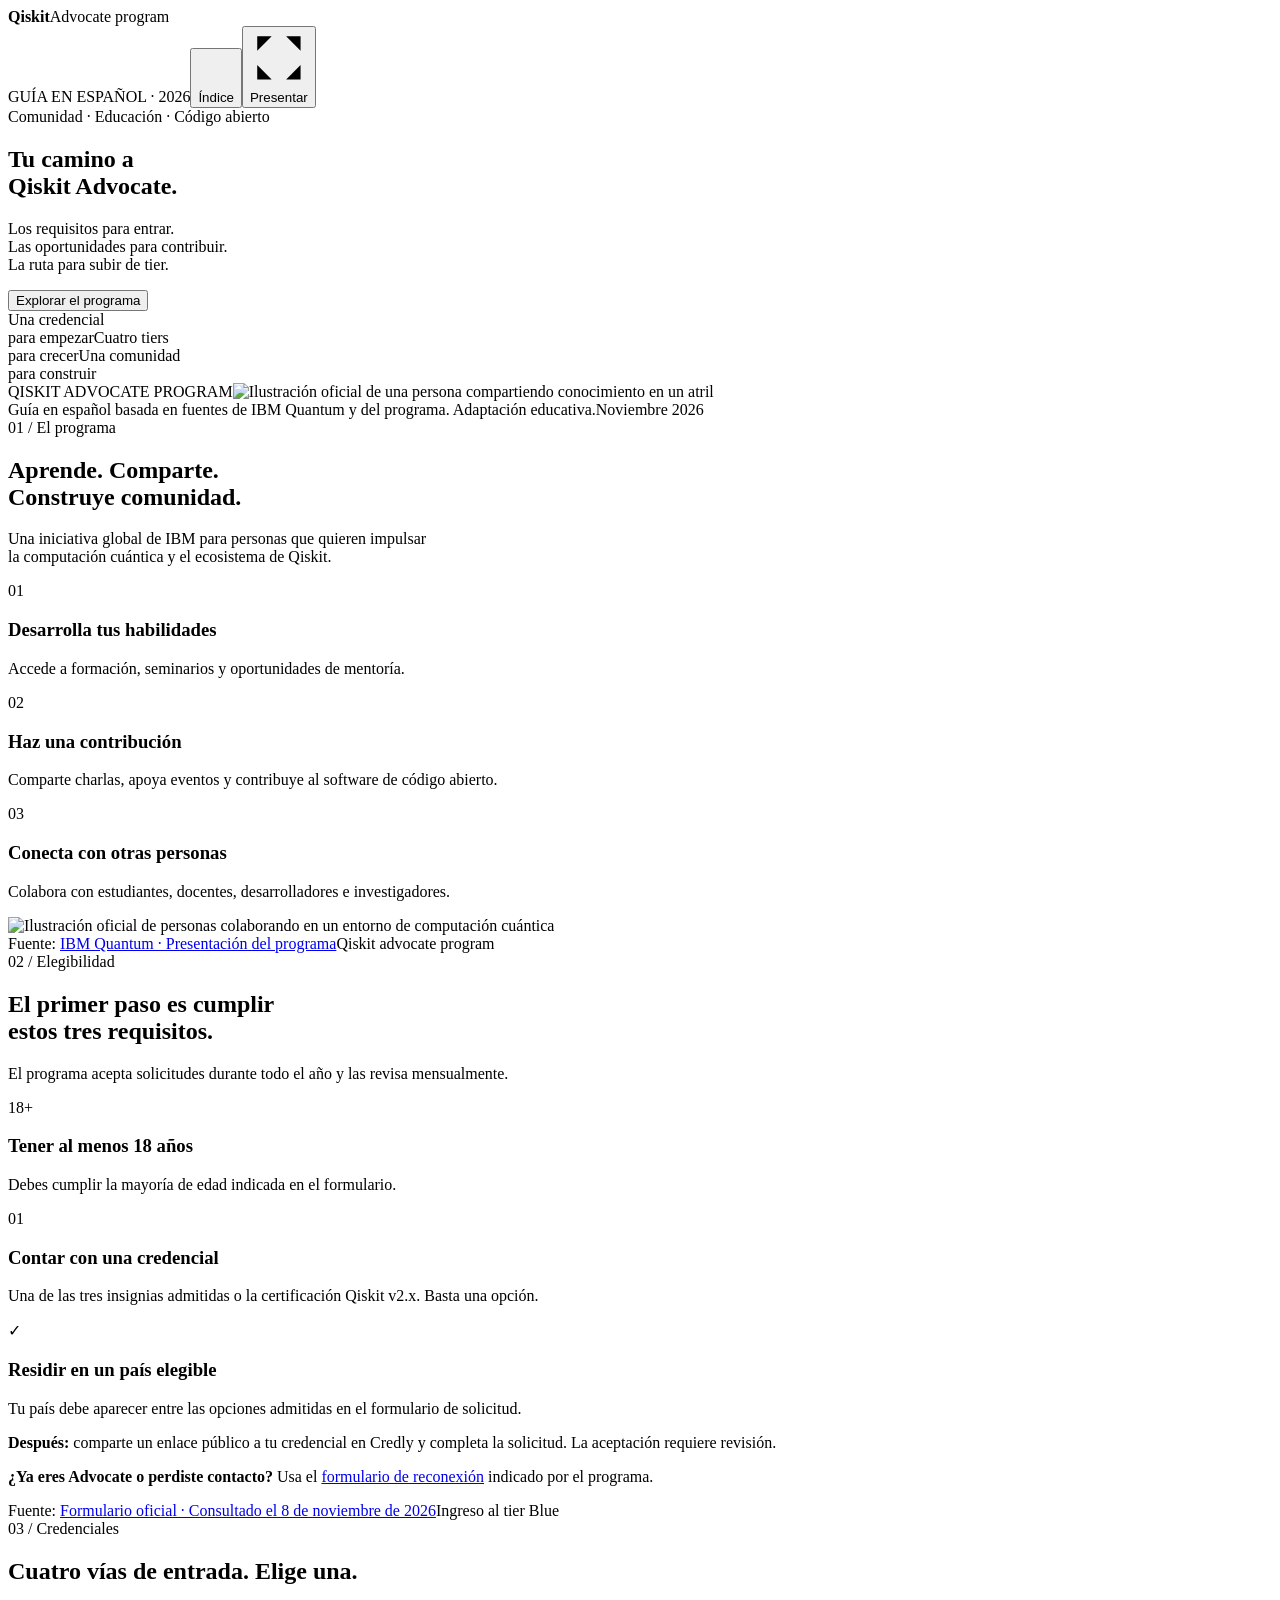
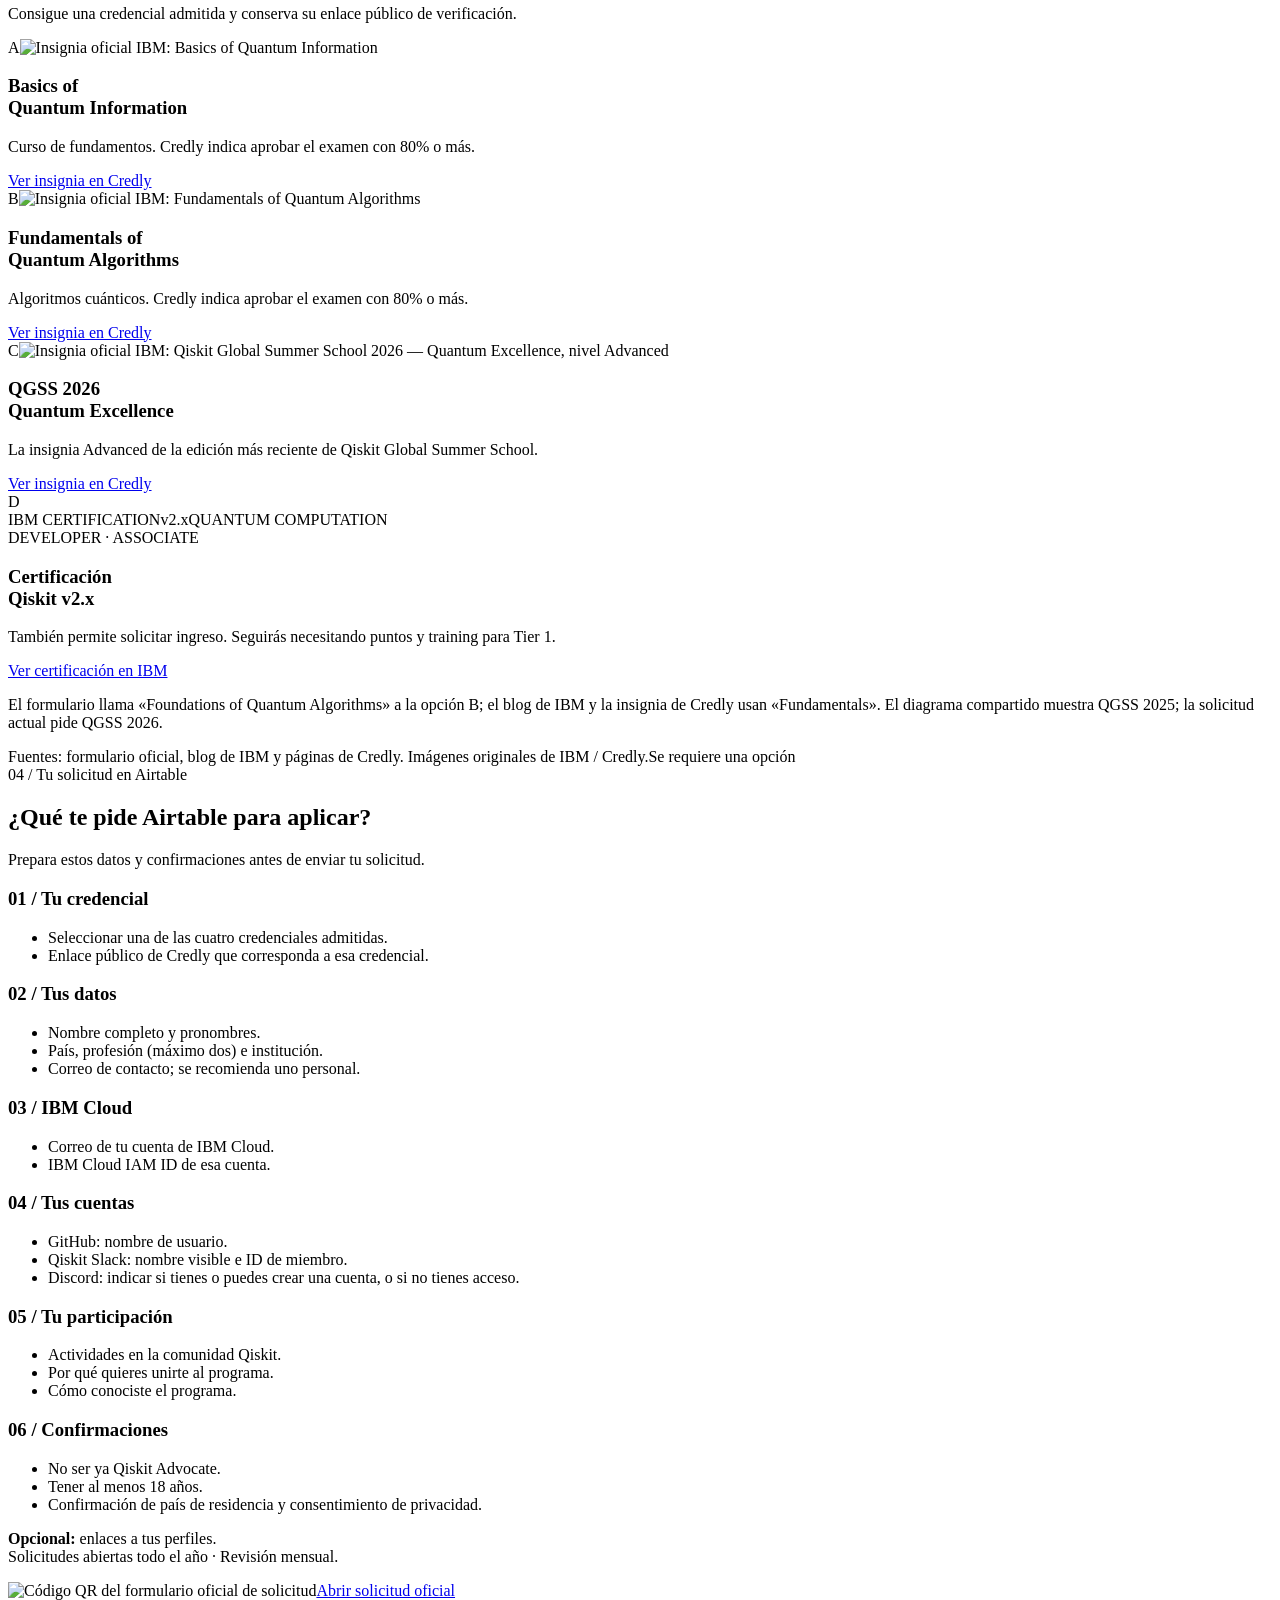
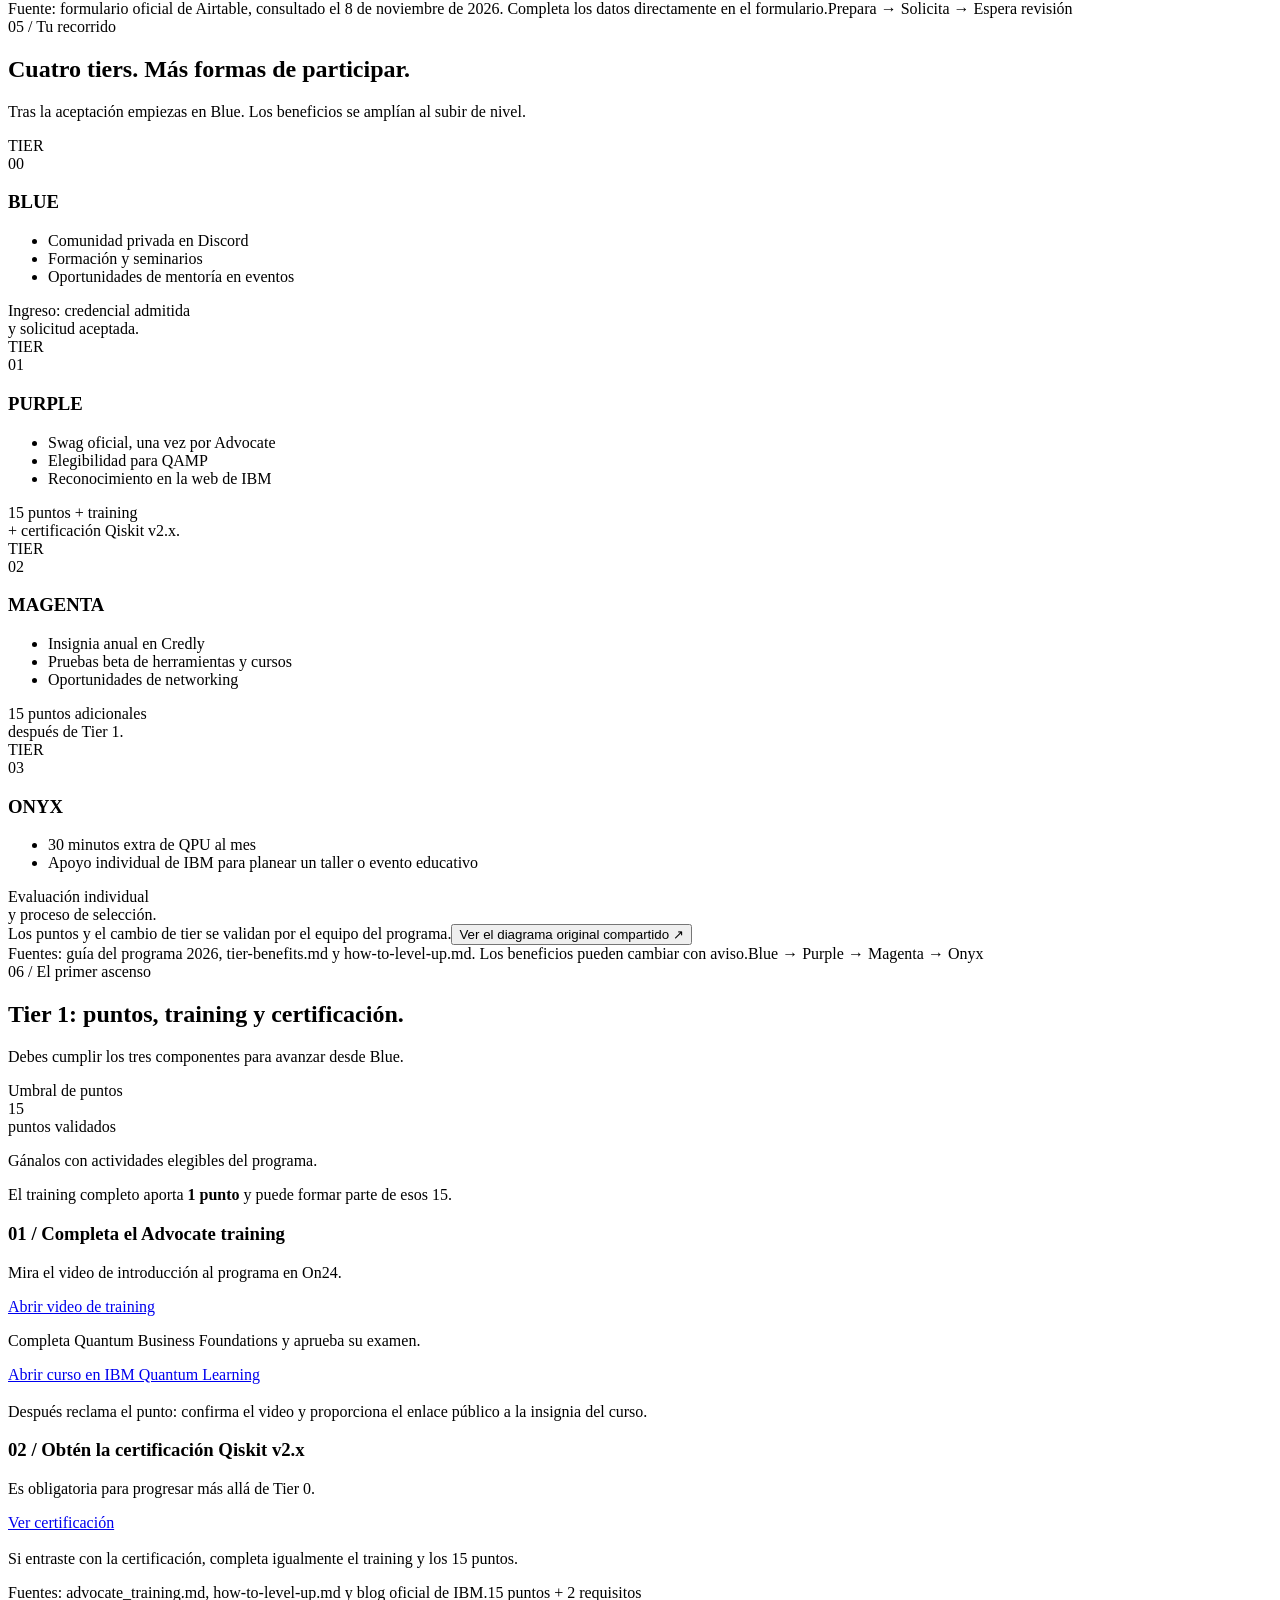
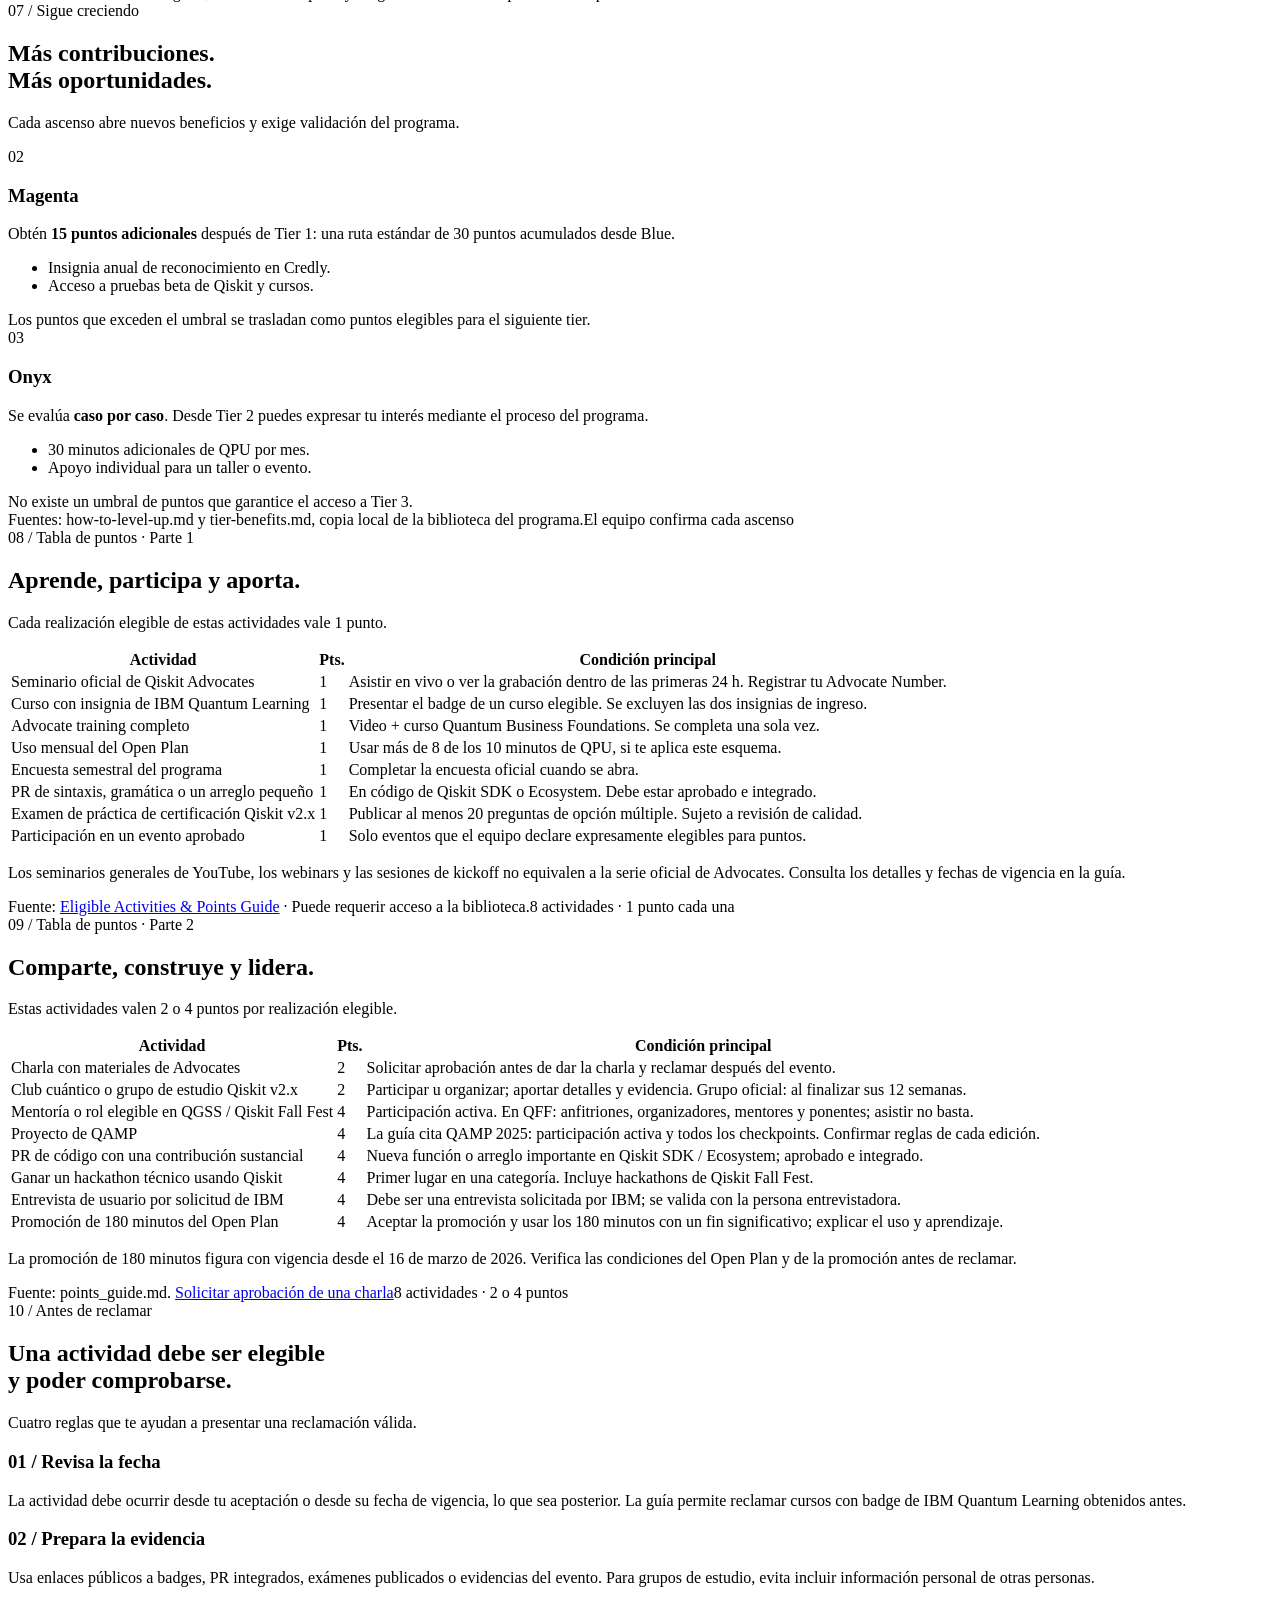
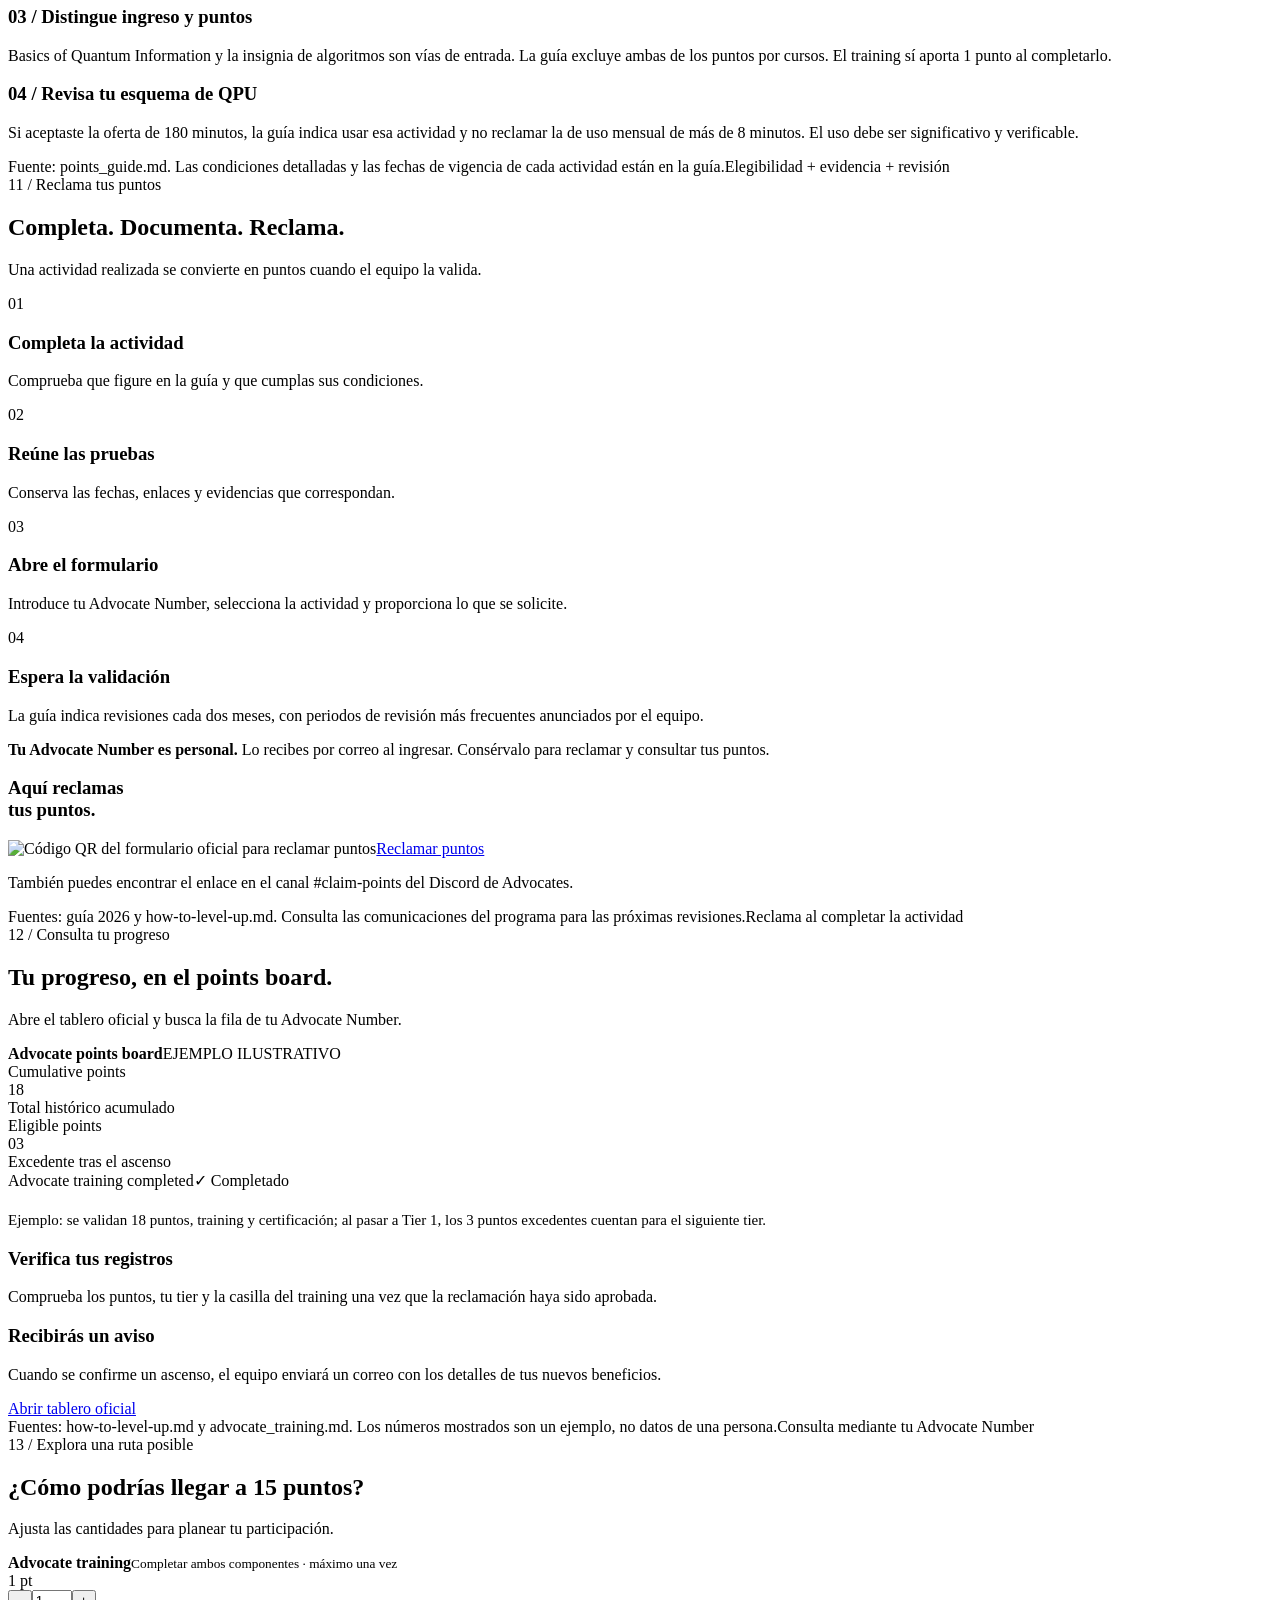
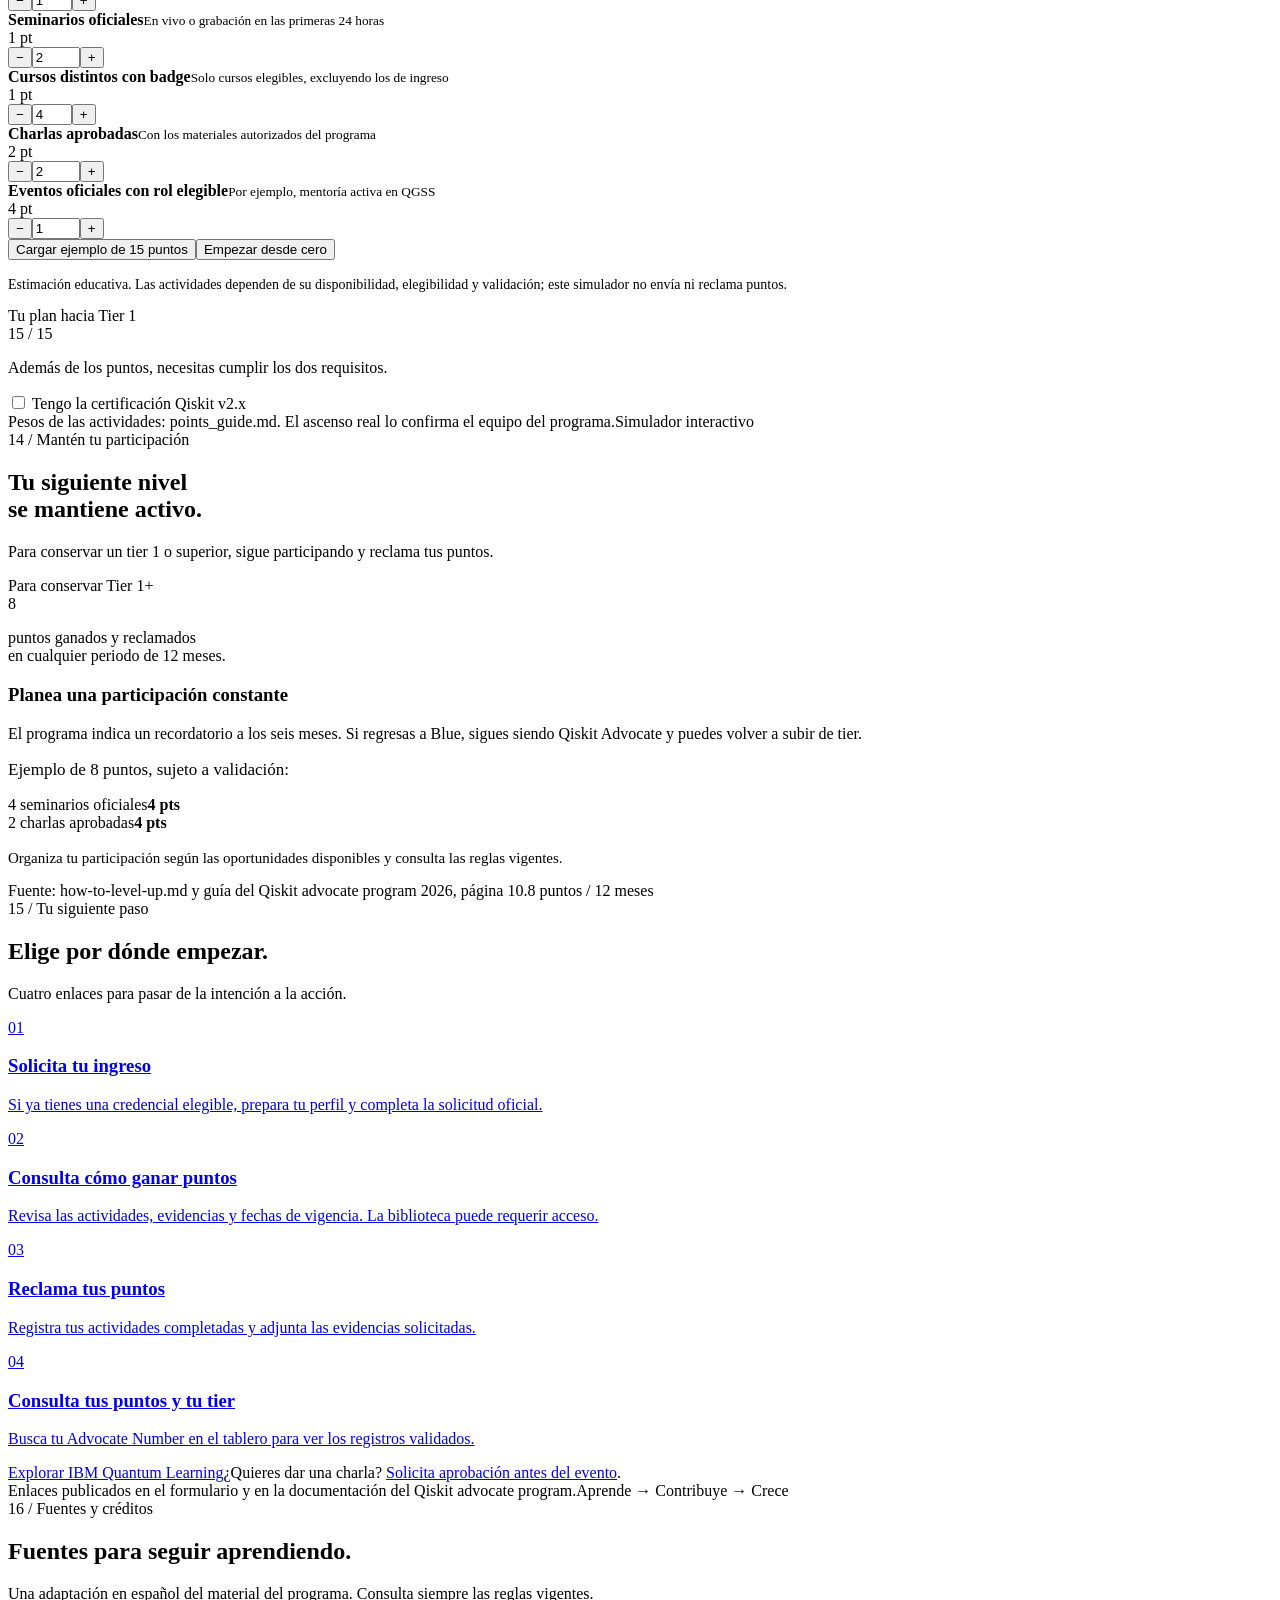
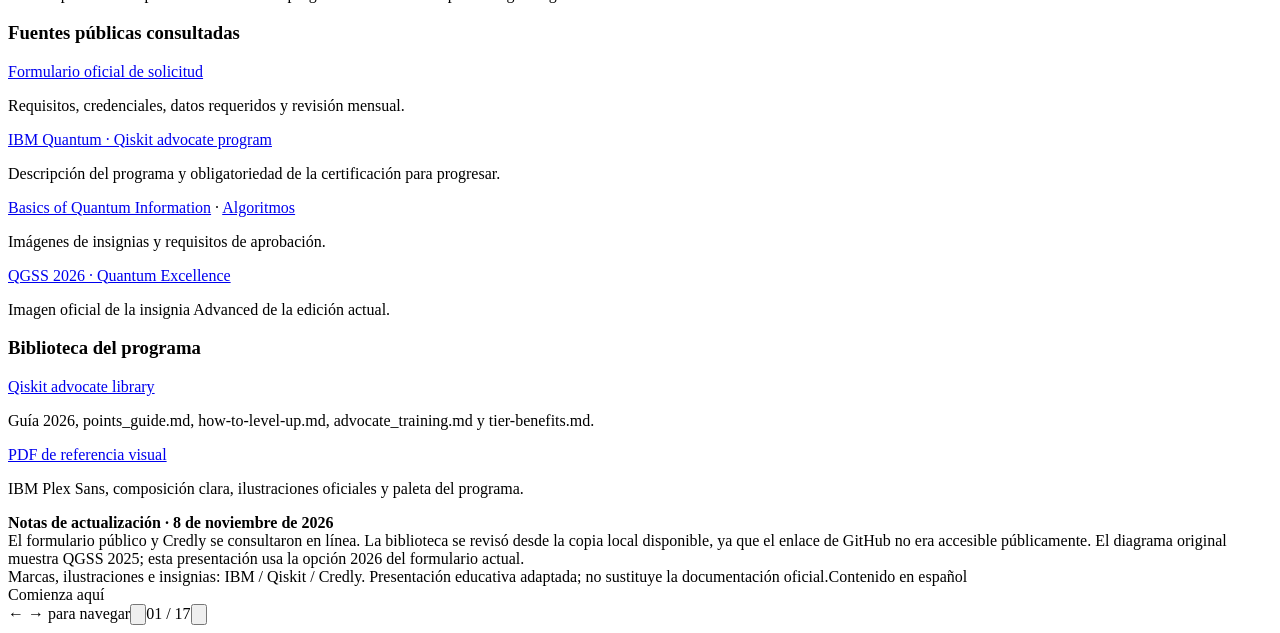
==== commit 641d91c8: "Detail Airtable application fields and confirmations on the application slide" ====
--- a/presentation.html
+++ b/presentation.html
@@ -60,14 +60,18 @@
         <footer class="slide-footer"><span>Fuentes: formulario oficial, blog de IBM y páginas de Credly. Imágenes originales de IBM / Credly.</span><span>Se requiere una opción</span></footer>
       </section>
 
-      <section class="slide" id="solicitud" data-title="Cómo preparar tu solicitud" data-section="La solicitud" aria-labelledby="title-5">
-        <div class="eyebrow">04 / Tu solicitud</div><h2 id="title-5">Prepara tu perfil.<br>Cuenta por qué quieres contribuir.</h2><p class="lede">Ten a mano estos datos antes de abrir el formulario.</p>
-        <div class="apply-grid"><div>
-          <div class="check-row"><span class="check-mark">✓</span><div><strong>Tu credencial y tus datos</strong><p>Enlace público de Credly, nombre, país, profesión, institución y correo de contacto. El formulario recomienda un correo personal.</p></div></div>
-          <div class="check-row"><span class="check-mark">✓</span><div><strong>Tus cuentas en la comunidad</strong><p>Correo de IBM Cloud e IAM ID, usuario de GitHub y nombre e ID de miembro de Qiskit Slack. Indica si tienes acceso a Discord.</p></div></div>
-          <div class="check-row"><span class="check-mark">✓</span><div><strong>Tus actividades y tu motivación</strong><p>Describe tu participación en la comunidad y por qué quieres unirte. Revisa los avisos de residencia y privacidad antes de enviar.</p></div></div>
-        </div><aside class="qr-panel"><h3>Solicita tu ingreso</h3><img src="ASSET(assets/qr-application.svg)" alt="Código QR del formulario oficial de solicitud"><a class="arrow-link" href="https://airtable.com/app8koO4BZifGFhCV/pagJvJphu4PBNkuE7/form" target="_blank" rel="noopener noreferrer">Abrir solicitud oficial</a><p>Solicitudes abiertas todo el año.<br>Revisión mensual.</p></aside></div>
-        <footer class="slide-footer"><span>Fuente: formulario oficial de solicitud. Los datos se completan directamente en Airtable.</span><span>Prepara → Solicita → Espera revisión</span></footer>
+      <section class="slide application-checklist" id="solicitud" data-title="Qué pide el formulario de Airtable para aplicar" data-section="Requisitos del formulario" aria-labelledby="title-5">
+        <div class="eyebrow">04 / Tu solicitud en Airtable</div><h2 id="title-5">¿Qué te pide Airtable para aplicar?</h2><p class="lede">Prepara estos datos y confirmaciones antes de enviar tu solicitud.</p>
+        <div class="application-grid">
+          <article class="application-card"><h3>01 / Tu credencial</h3><ul><li>Seleccionar una de las cuatro credenciales admitidas.</li><li>Enlace público de Credly que corresponda a esa credencial.</li></ul></article>
+          <article class="application-card"><h3>02 / Tus datos</h3><ul><li>Nombre completo y pronombres.</li><li>País, profesión (máximo dos) e institución.</li><li>Correo de contacto; se recomienda uno personal.</li></ul></article>
+          <article class="application-card"><h3>03 / IBM Cloud</h3><ul><li>Correo de tu cuenta de IBM Cloud.</li><li>IBM Cloud IAM ID de esa cuenta.</li></ul></article>
+          <article class="application-card"><h3>04 / Tus cuentas</h3><ul><li>GitHub: nombre de usuario.</li><li>Qiskit Slack: nombre visible e ID de miembro.</li><li>Discord: indicar si tienes o puedes crear una cuenta, o si no tienes acceso.</li></ul></article>
+          <article class="application-card"><h3>05 / Tu participación</h3><ul><li>Actividades en la comunidad Qiskit.</li><li>Por qué quieres unirte al programa.</li><li>Cómo conociste el programa.</li></ul></article>
+          <article class="application-card"><h3>06 / Confirmaciones</h3><ul><li>No ser ya Qiskit Advocate.</li><li>Tener al menos 18 años.</li><li>Confirmación de país de residencia y consentimiento de privacidad.</li></ul></article>
+        </div>
+        <div class="application-actions"><p><strong>Opcional:</strong> enlaces a tus perfiles.<br>Solicitudes abiertas todo el año · Revisión mensual.</p><img src="ASSET(assets/qr-application.svg)" alt="Código QR del formulario oficial de solicitud"><a class="arrow-link" href="https://airtable.com/app8koO4BZifGFhCV/pagJvJphu4PBNkuE7/form" target="_blank" rel="noopener noreferrer">Abrir solicitud oficial</a></div>
+        <footer class="slide-footer"><span>Fuente: formulario oficial de Airtable, consultado el 8 de noviembre de 2026. Completa los datos directamente en el formulario.</span><span>Prepara → Solicita → Espera revisión</span></footer>
       </section>
 
       <section class="slide" id="tiers" data-title="La ruta de los cuatro tiers" data-section="La ruta de tiers" aria-labelledby="title-6">
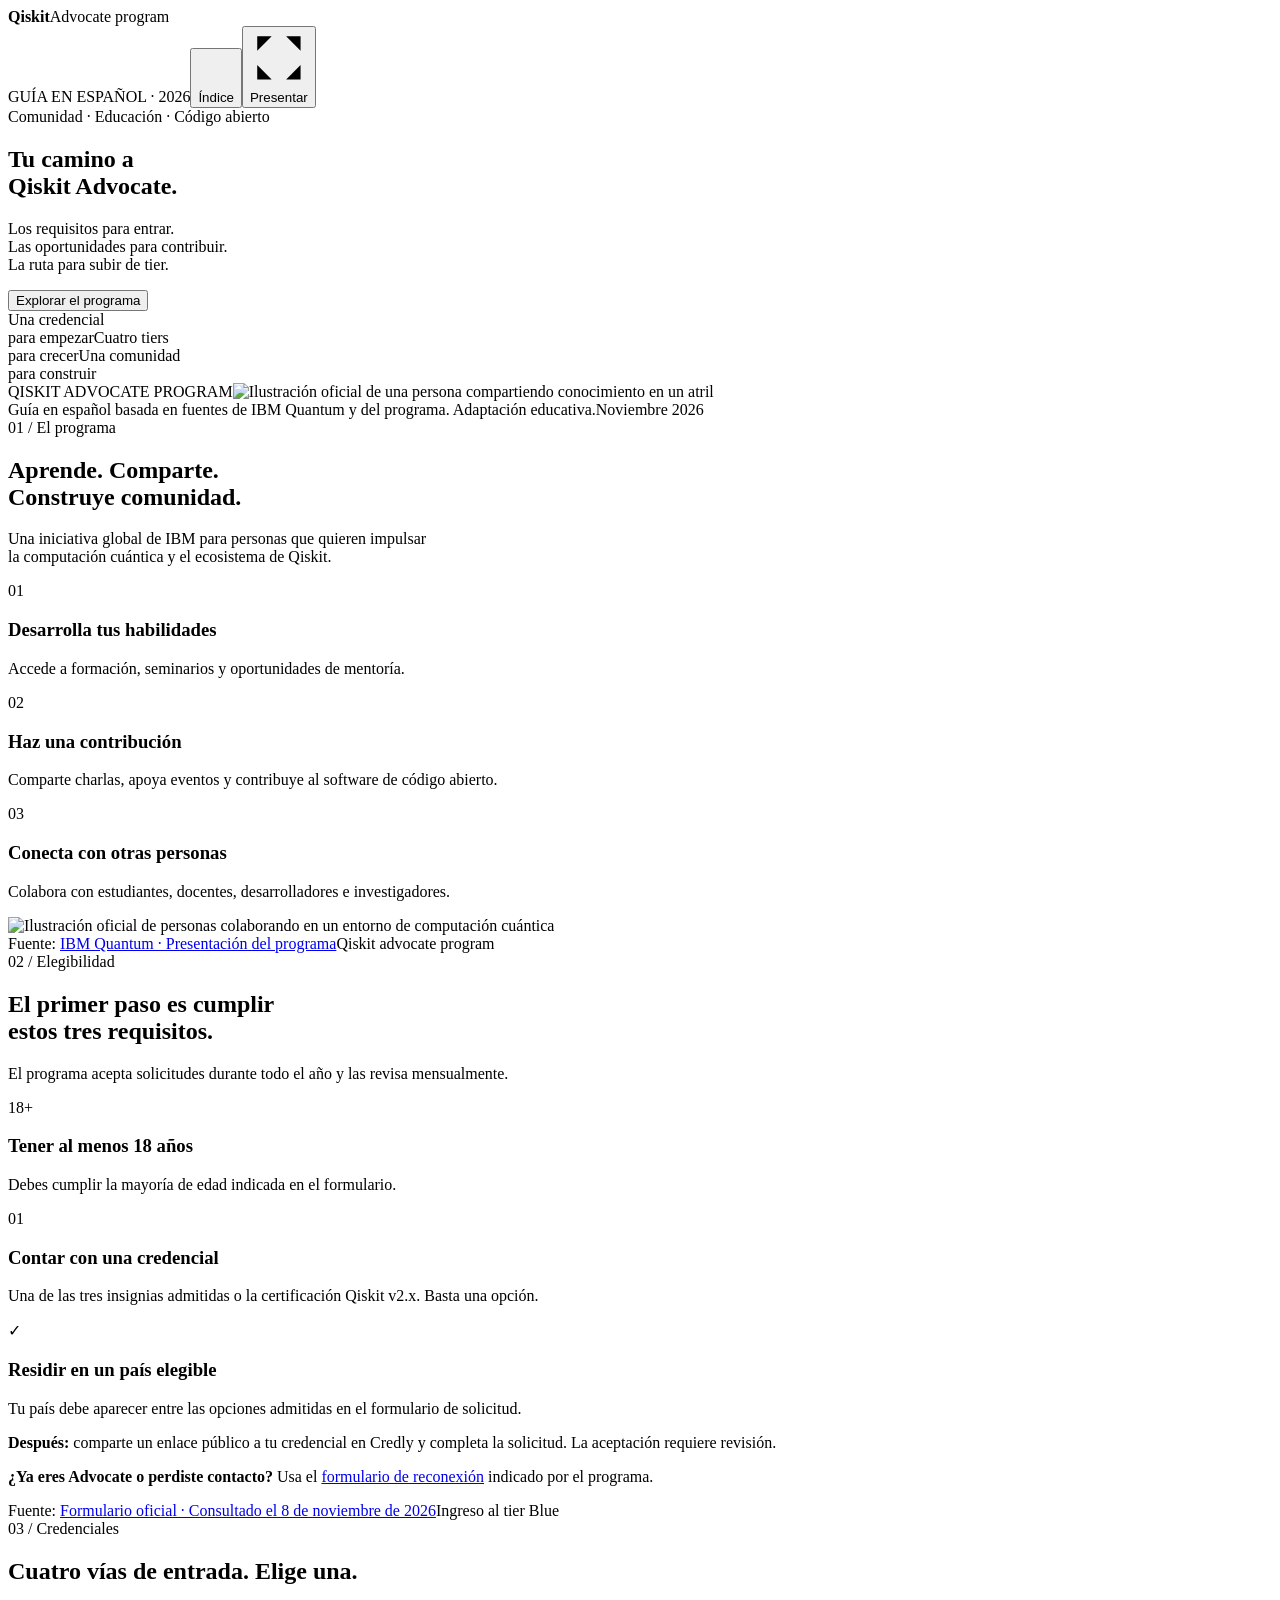
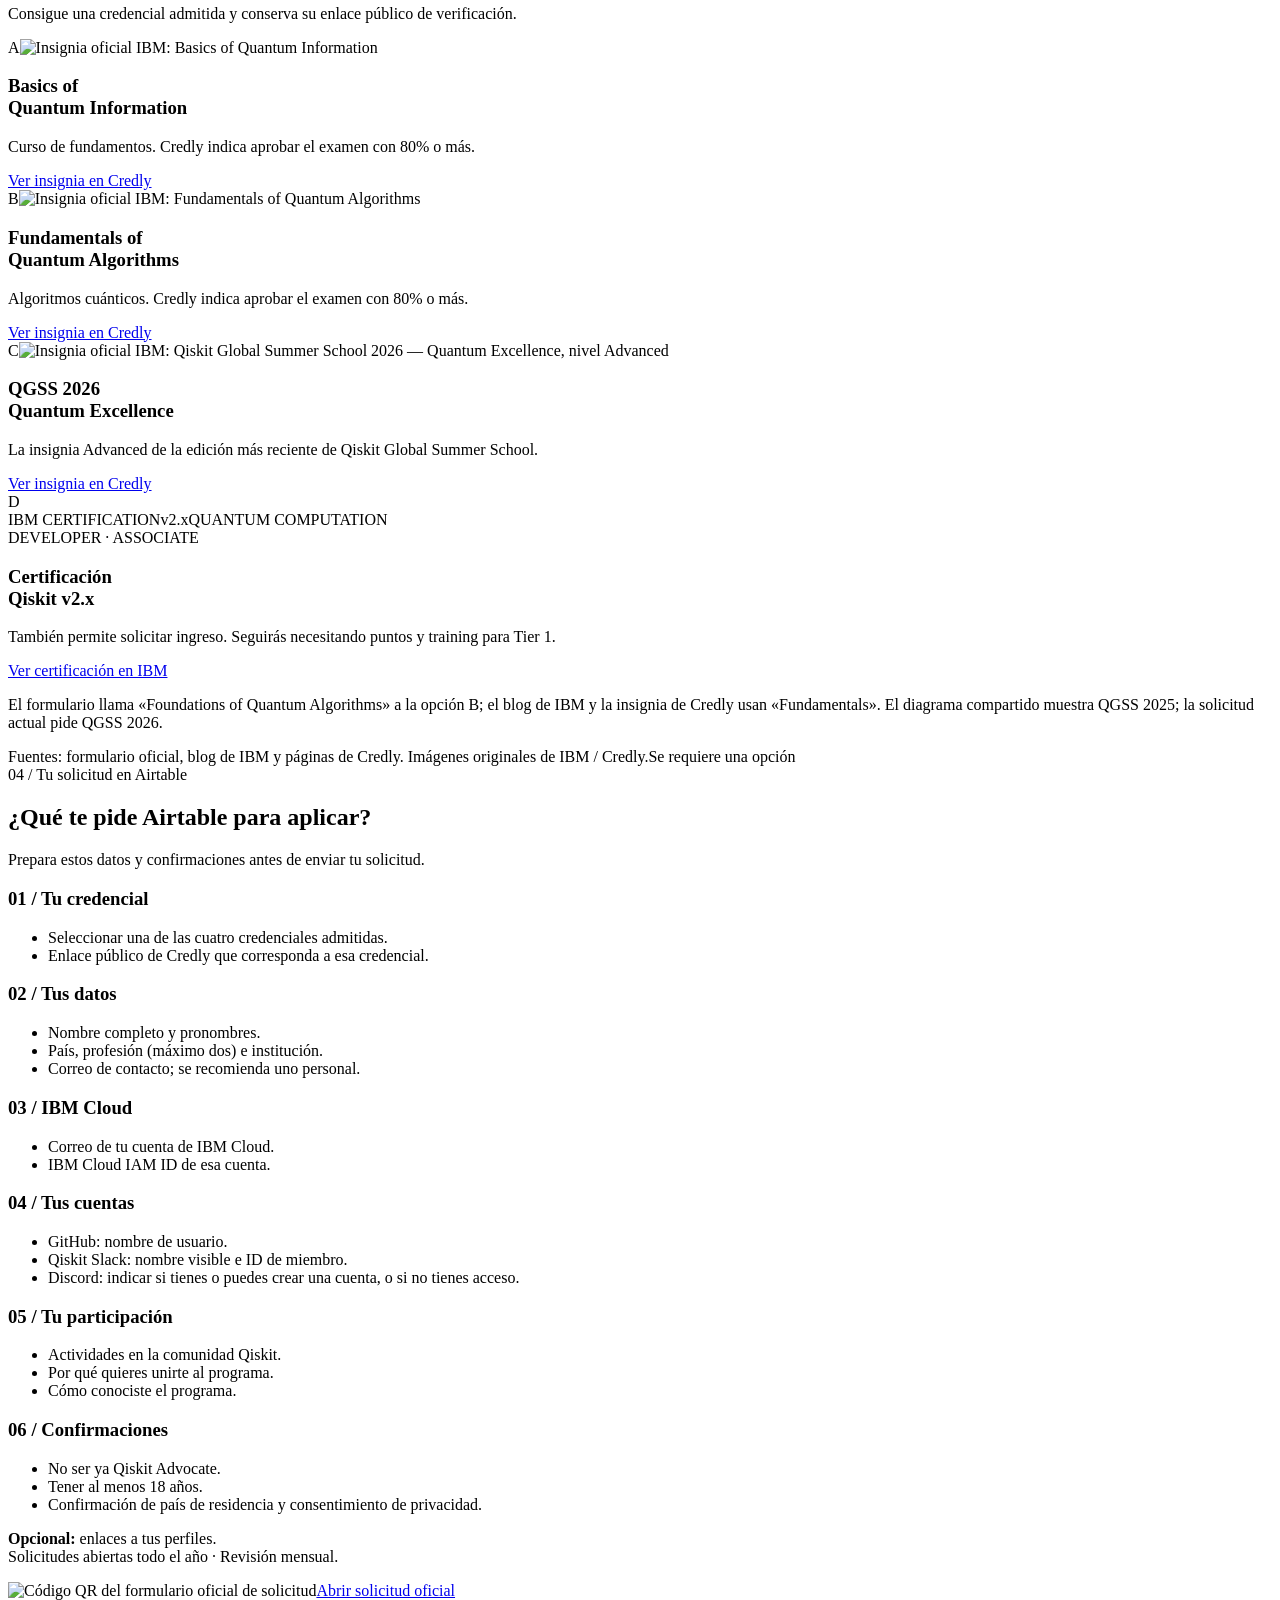
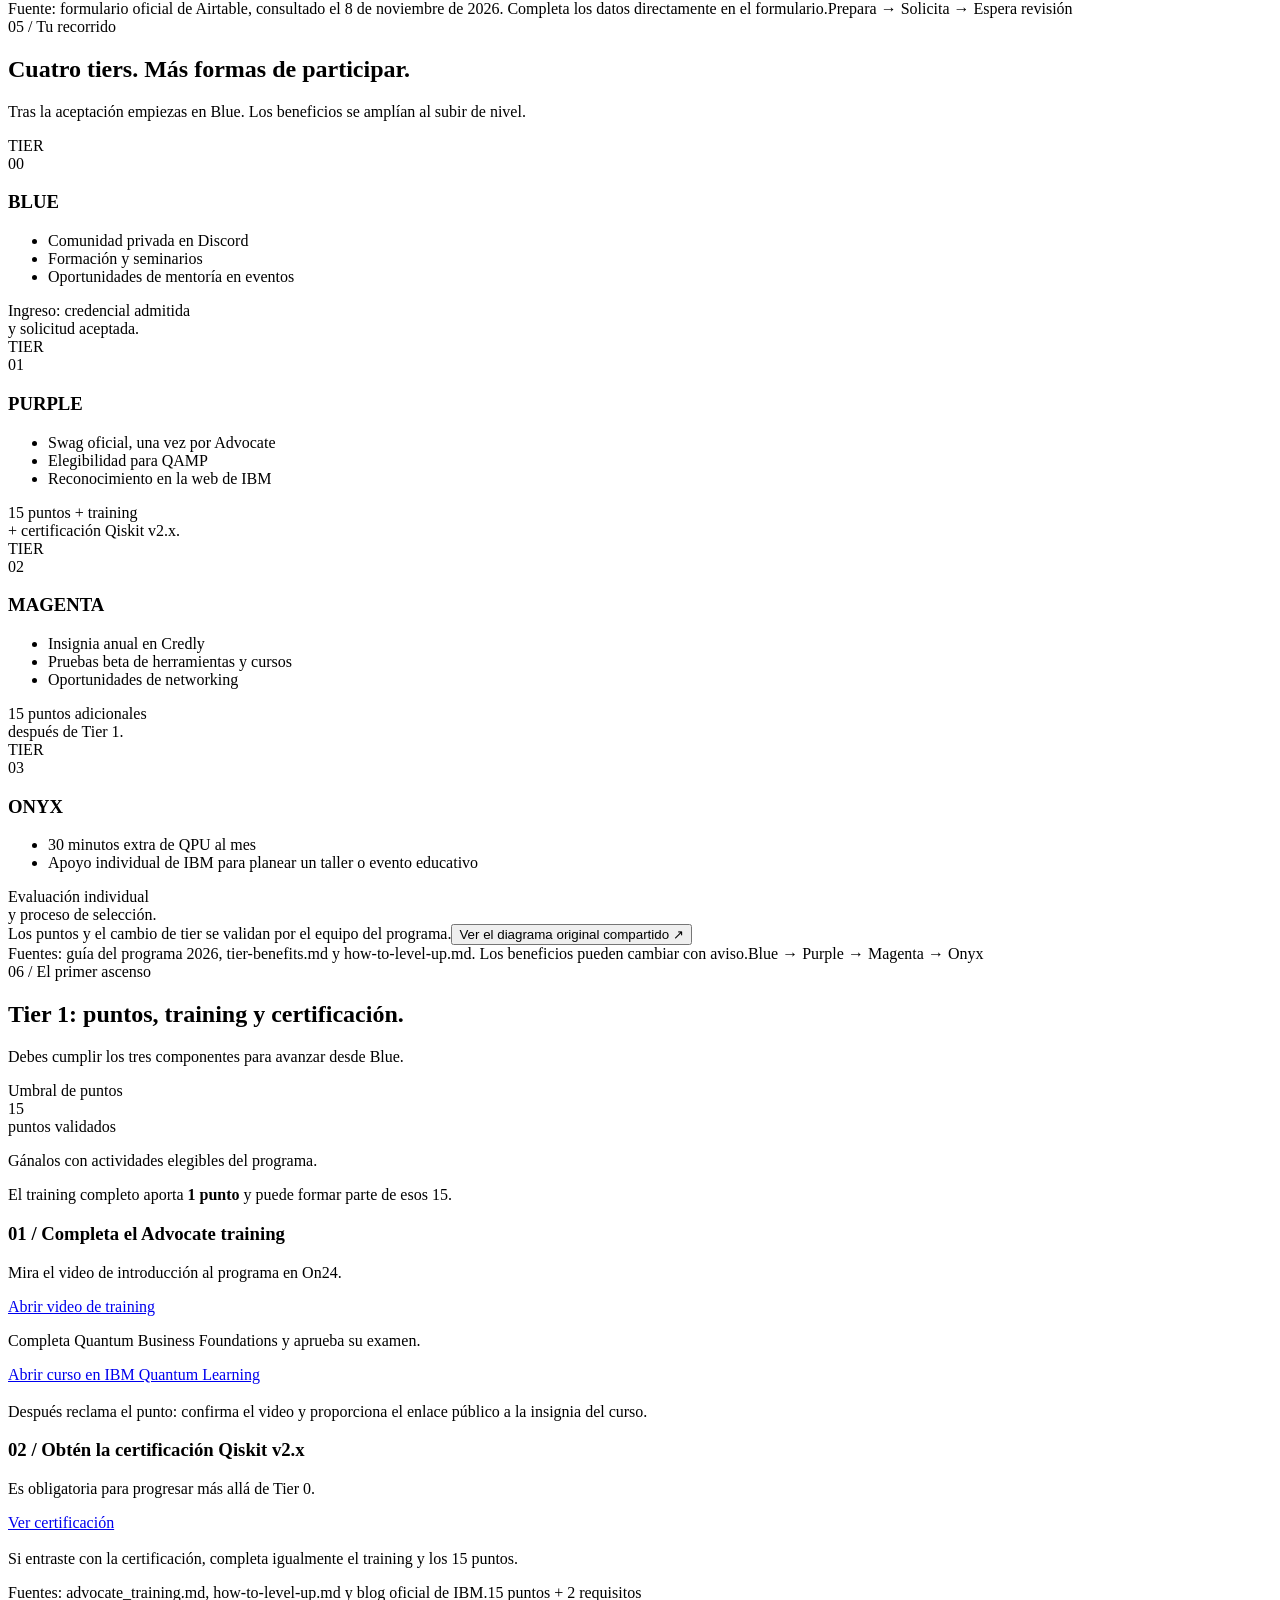
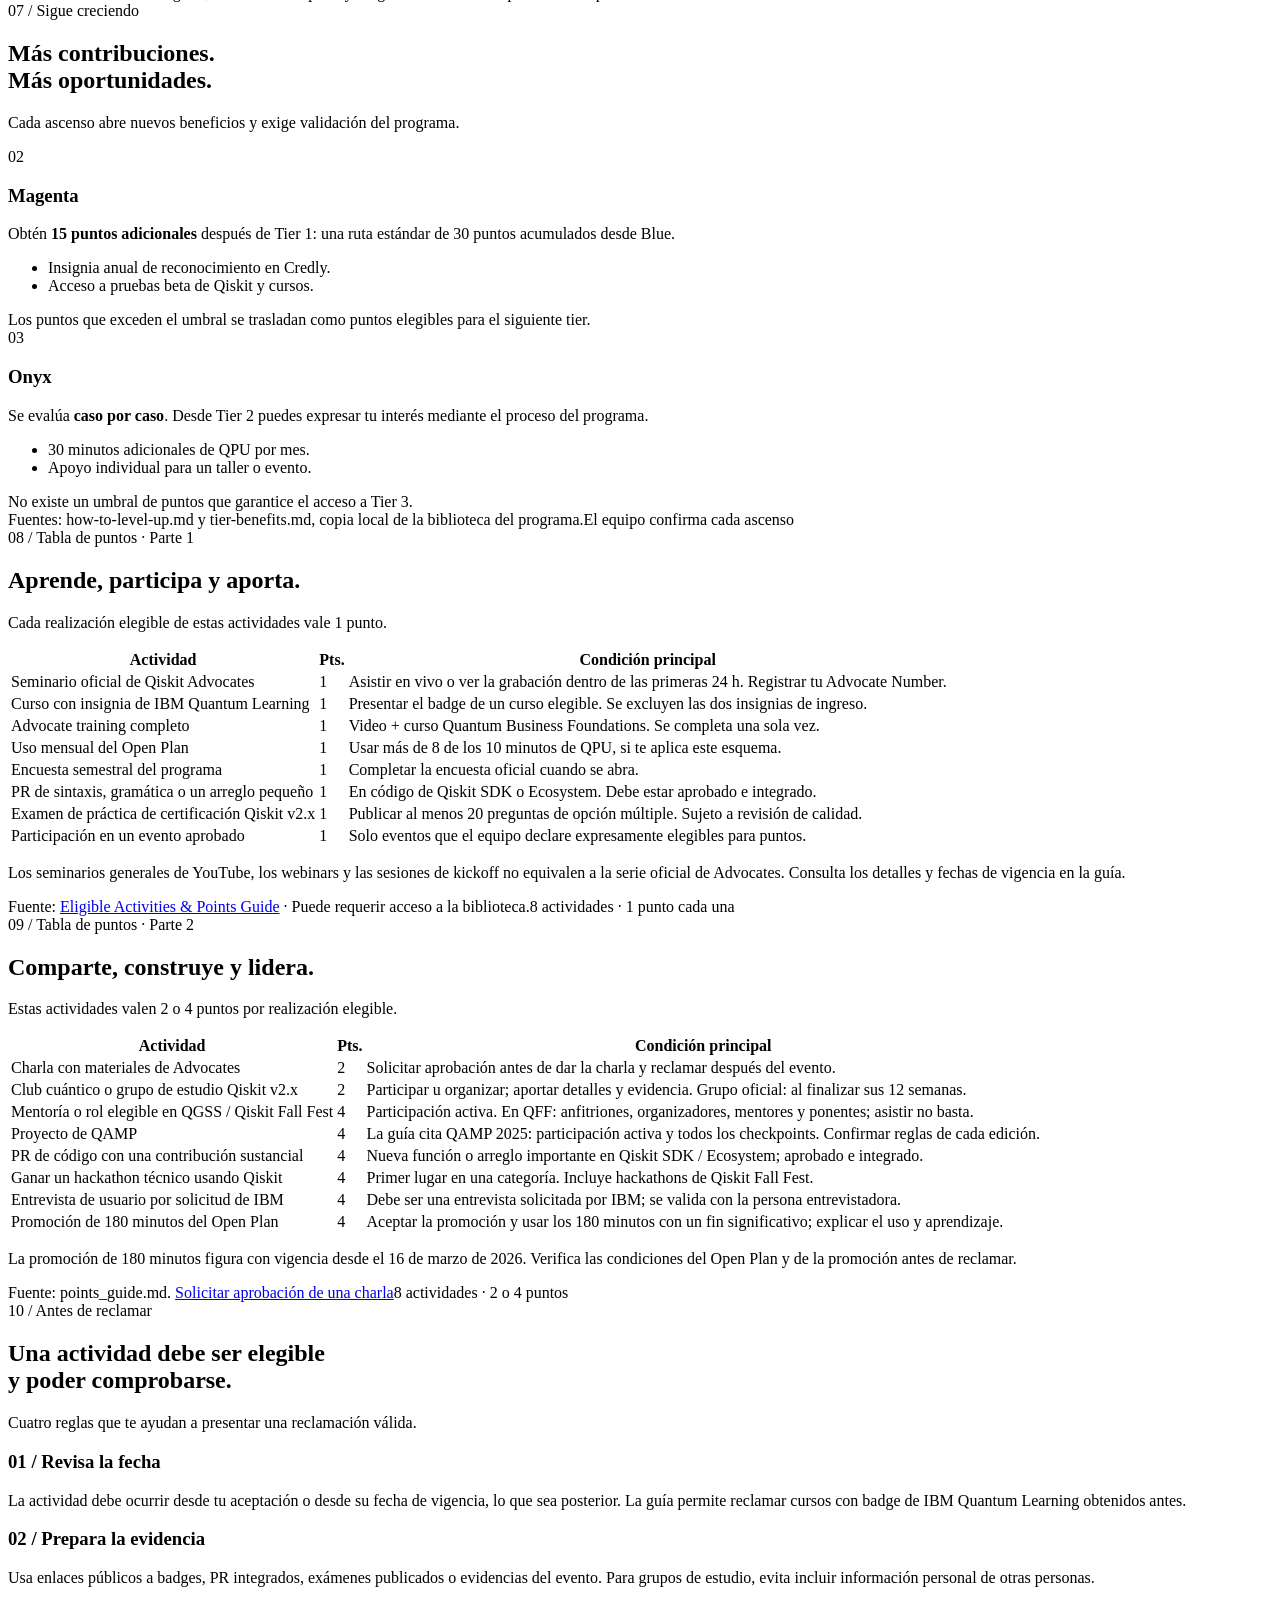
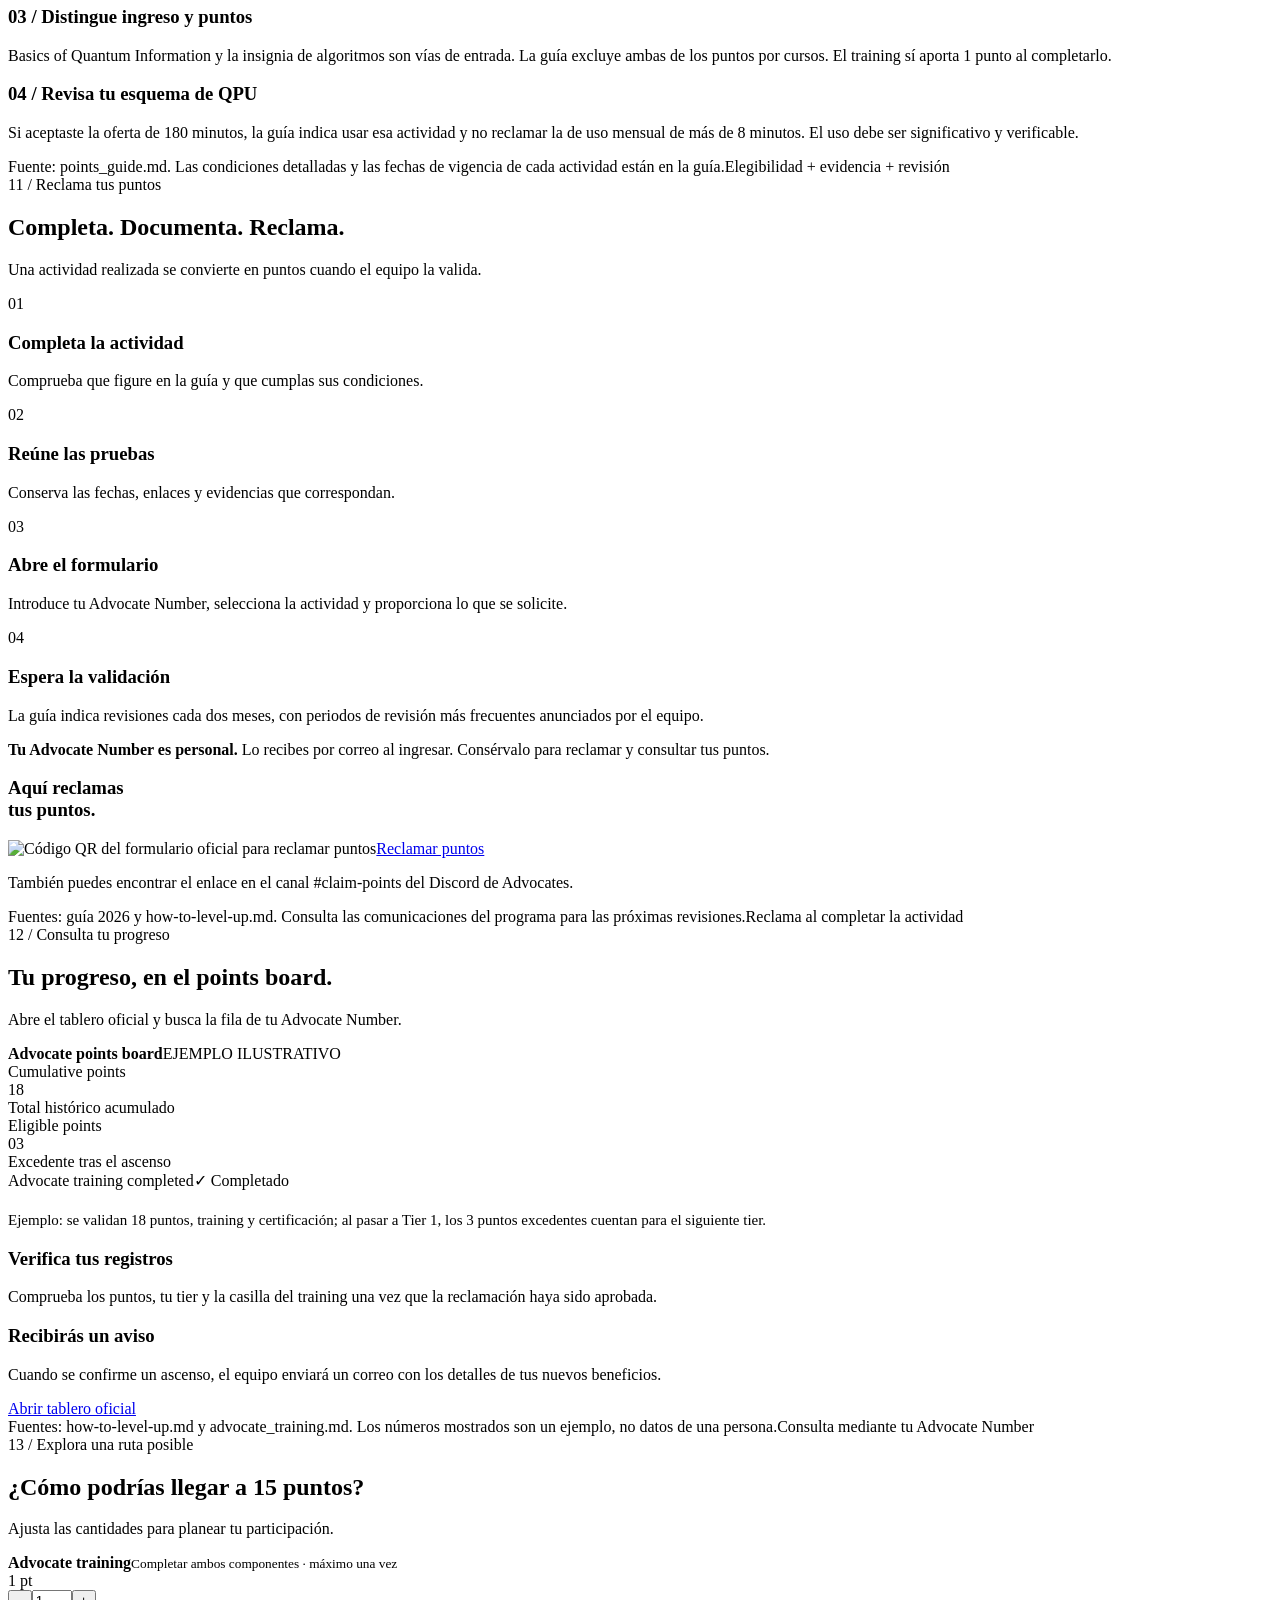
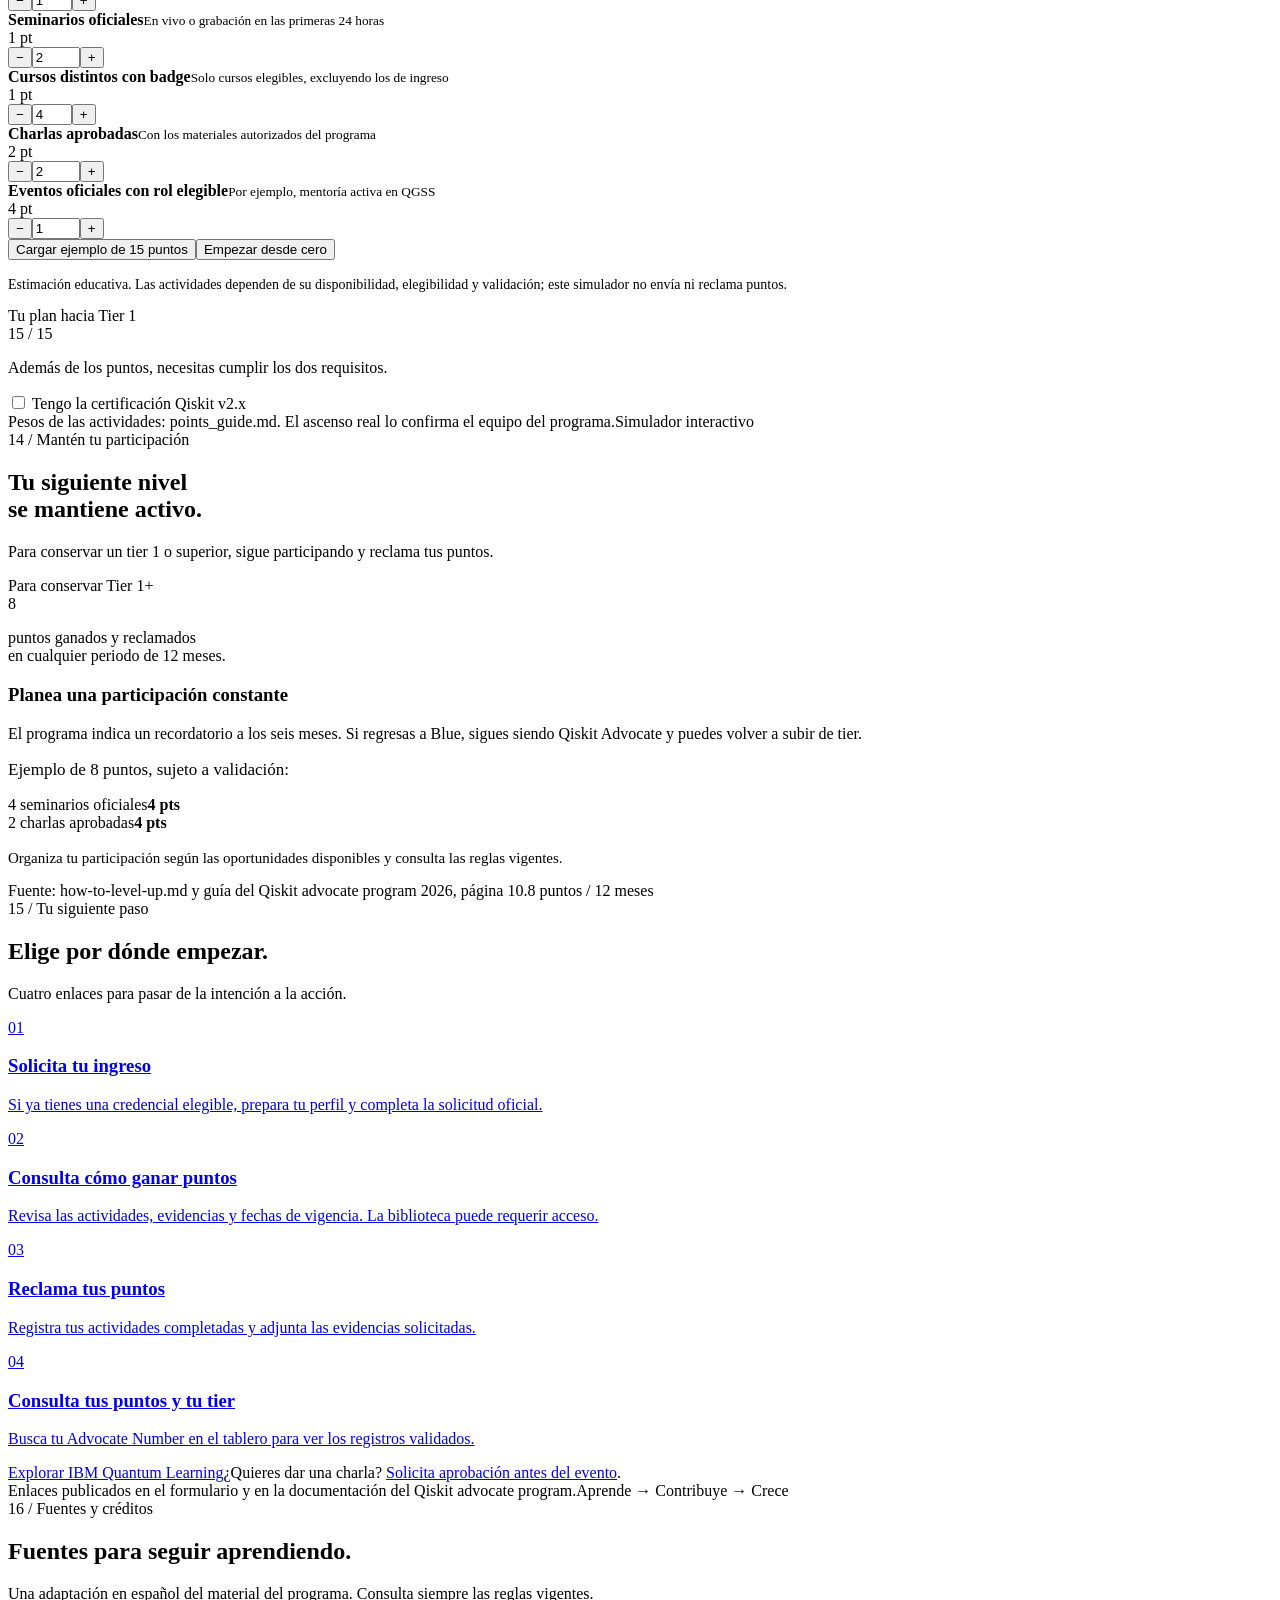
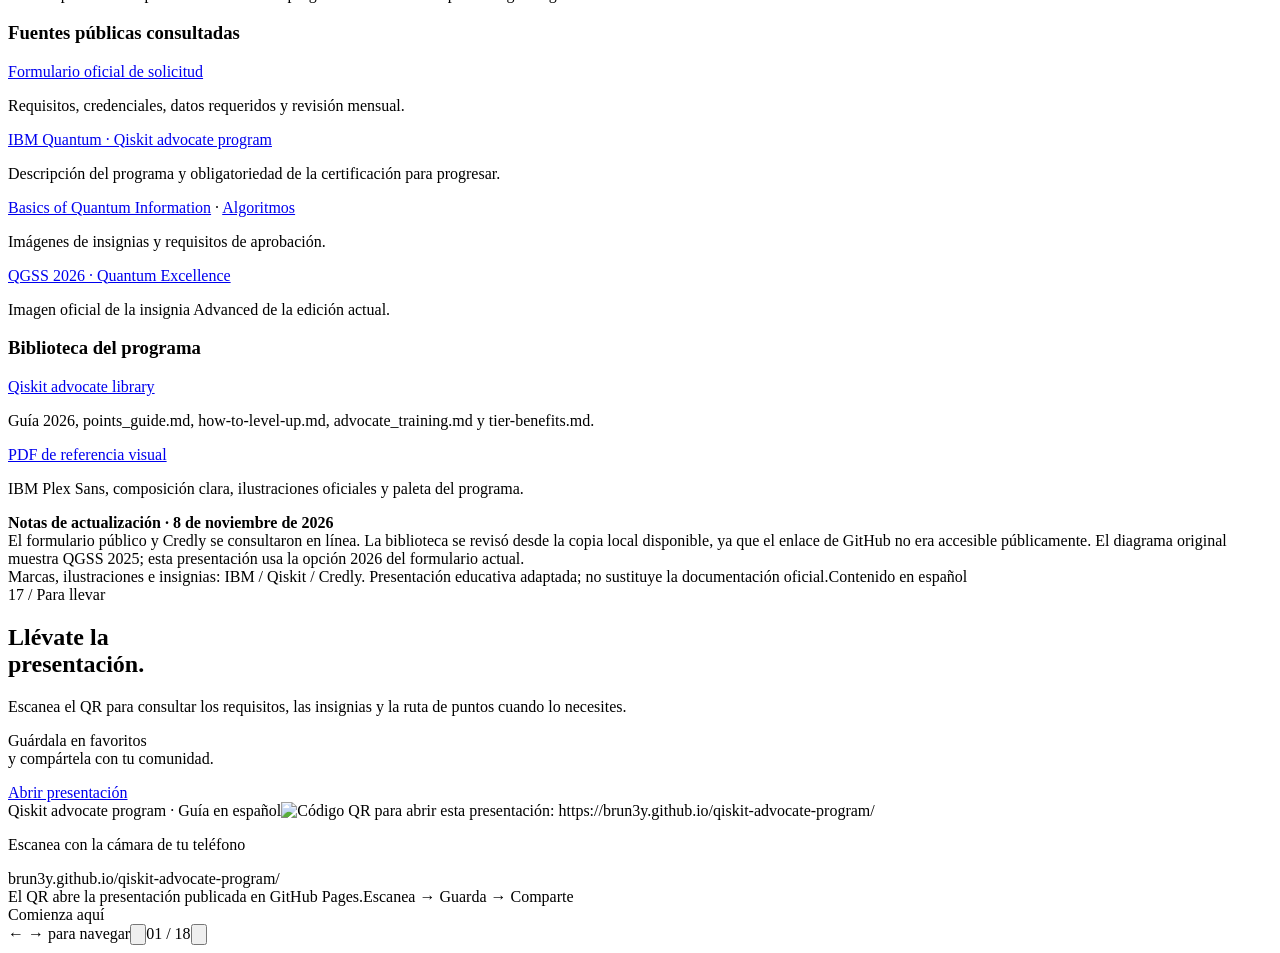
==== commit 7c9b0854: "Add closing slide with QR code linking to the published presentation" ====
--- a/presentation.html
+++ b/presentation.html
@@ -214,9 +214,19 @@
         <footer class="slide-footer"><span>Marcas, ilustraciones e insignias: IBM / Qiskit / Credly. Presentación educativa adaptada; no sustituye la documentación oficial.</span><span>Contenido en español</span></footer>
       </section>
 
+      <section class="slide closing-slide" id="llevala" data-title="Llévate la presentación · Código QR" data-section="Guarda y comparte" style="--section-color:var(--purple)" aria-labelledby="title-18">
+        <div class="eyebrow">17 / Para llevar</div>
+        <div class="closing-layout">
+          <div><h2 id="title-18">Llévate la<br>presentación.</h2><p class="lede">Escanea el QR para consultar los requisitos, las insignias y la ruta de puntos cuando lo necesites.</p><p class="closing-reminder">Guárdala en favoritos<br>y compártela con tu comunidad.</p><a class="arrow-link" href="https://brun3y.github.io/qiskit-advocate-program/" target="_blank" rel="noopener noreferrer">Abrir presentación</a></div>
+          <aside class="closing-qr"><span class="label">Qiskit advocate program · Guía en español</span><img src="ASSET(assets/qr-presentation.svg)" alt="Código QR para abrir esta presentación: https://brun3y.github.io/qiskit-advocate-program/"><p>Escanea con la cámara de tu teléfono</p></aside>
+        </div>
+        <div class="closing-url">brun3y.github.io/qiskit-advocate-program/</div>
+        <footer class="slide-footer"><span>El QR abre la presentación publicada en GitHub Pages.</span><span>Escanea → Guarda → Comparte</span></footer>
+      </section>
+
     </div></div>
   </main>
-  <nav class="bottom-bar" aria-label="Navegación de diapositivas"><span class="section-name" id="section-name">Comienza aquí</span><div class="progress" id="progress" aria-label="Ir a una diapositiva"></div><div class="controls"><span class="key-hint">← → para navegar</span><button class="nav-button" id="previous" aria-label="Diapositiva anterior" title="Anterior (←)"><svg viewBox="0 0 24 24" aria-hidden="true"><path d="m14 5-7 7 7 7"/></svg></button><span class="counter" id="counter" aria-live="polite">01 / 17</span><button class="nav-button" id="next" aria-label="Diapositiva siguiente" title="Siguiente (→)"><svg viewBox="0 0 24 24" aria-hidden="true"><path d="m10 5 7 7-7 7"/></svg></button></div></nav>
+  <nav class="bottom-bar" aria-label="Navegación de diapositivas"><span class="section-name" id="section-name">Comienza aquí</span><div class="progress" id="progress" aria-label="Ir a una diapositiva"></div><div class="controls"><span class="key-hint">← → para navegar</span><button class="nav-button" id="previous" aria-label="Diapositiva anterior" title="Anterior (←)"><svg viewBox="0 0 24 24" aria-hidden="true"><path d="m14 5-7 7 7 7"/></svg></button><span class="counter" id="counter" aria-live="polite">01 / 18</span><button class="nav-button" id="next" aria-label="Diapositiva siguiente" title="Siguiente (→)"><svg viewBox="0 0 24 24" aria-hidden="true"><path d="m10 5 7 7-7 7"/></svg></button></div></nav>
   <dialog id="index-dialog" aria-labelledby="index-title"><div class="dialog-head"><h2 id="index-title">Tu recorrido</h2><button class="dialog-close" data-close="index-dialog" aria-label="Cerrar índice">×</button></div><div class="dialog-body"><div class="index-grid" id="index-grid"></div><p class="small">Navega con ← y →. Usa F para pantalla completa, O para el índice y Esc para cerrar.</p></div></dialog>
   <dialog id="roadmap-dialog" aria-labelledby="roadmap-title"><div class="dialog-head"><h2 id="roadmap-title">El diagrama original de tiers</h2><button class="dialog-close" data-close="roadmap-dialog" aria-label="Cerrar diagrama">×</button></div><div class="dialog-body"><img class="diagram-image" src="ASSET(assets/tier-roadmap.png)" alt="Diagrama original compartido: ingreso mediante insignias o certificación Qiskit v2.x y progresión Blue, Purple, Magenta y Onyx"><p><strong>Referencia proporcionada para esta presentación.</strong> El diagrama menciona QGSS 2025; el formulario de solicitud consultado ya muestra QGSS 2026. Los umbrales de 15 puntos, 15 adicionales y el proceso de selección de Tier 3 provienen de la guía 2026 y de how-to-level-up.md.</p><p><a href="ASSET(assets/tier-roadmap.png)" download="diagrama-original-qiskit-advocate.png">Descargar el diagrama original</a></p></div></dialog>
   <noscript><style>.deck-viewport{position:static;display:block}.stage-frame{width:100%!important;height:auto!important}.stage{position:static;width:100%;height:auto;transform:none}.slide{display:block;position:relative;min-height:810px}.bottom-bar{display:none}</style><p>JavaScript está desactivado. Las diapositivas se muestran en orden; activa JavaScript para usar los controles y el simulador.</p></noscript>
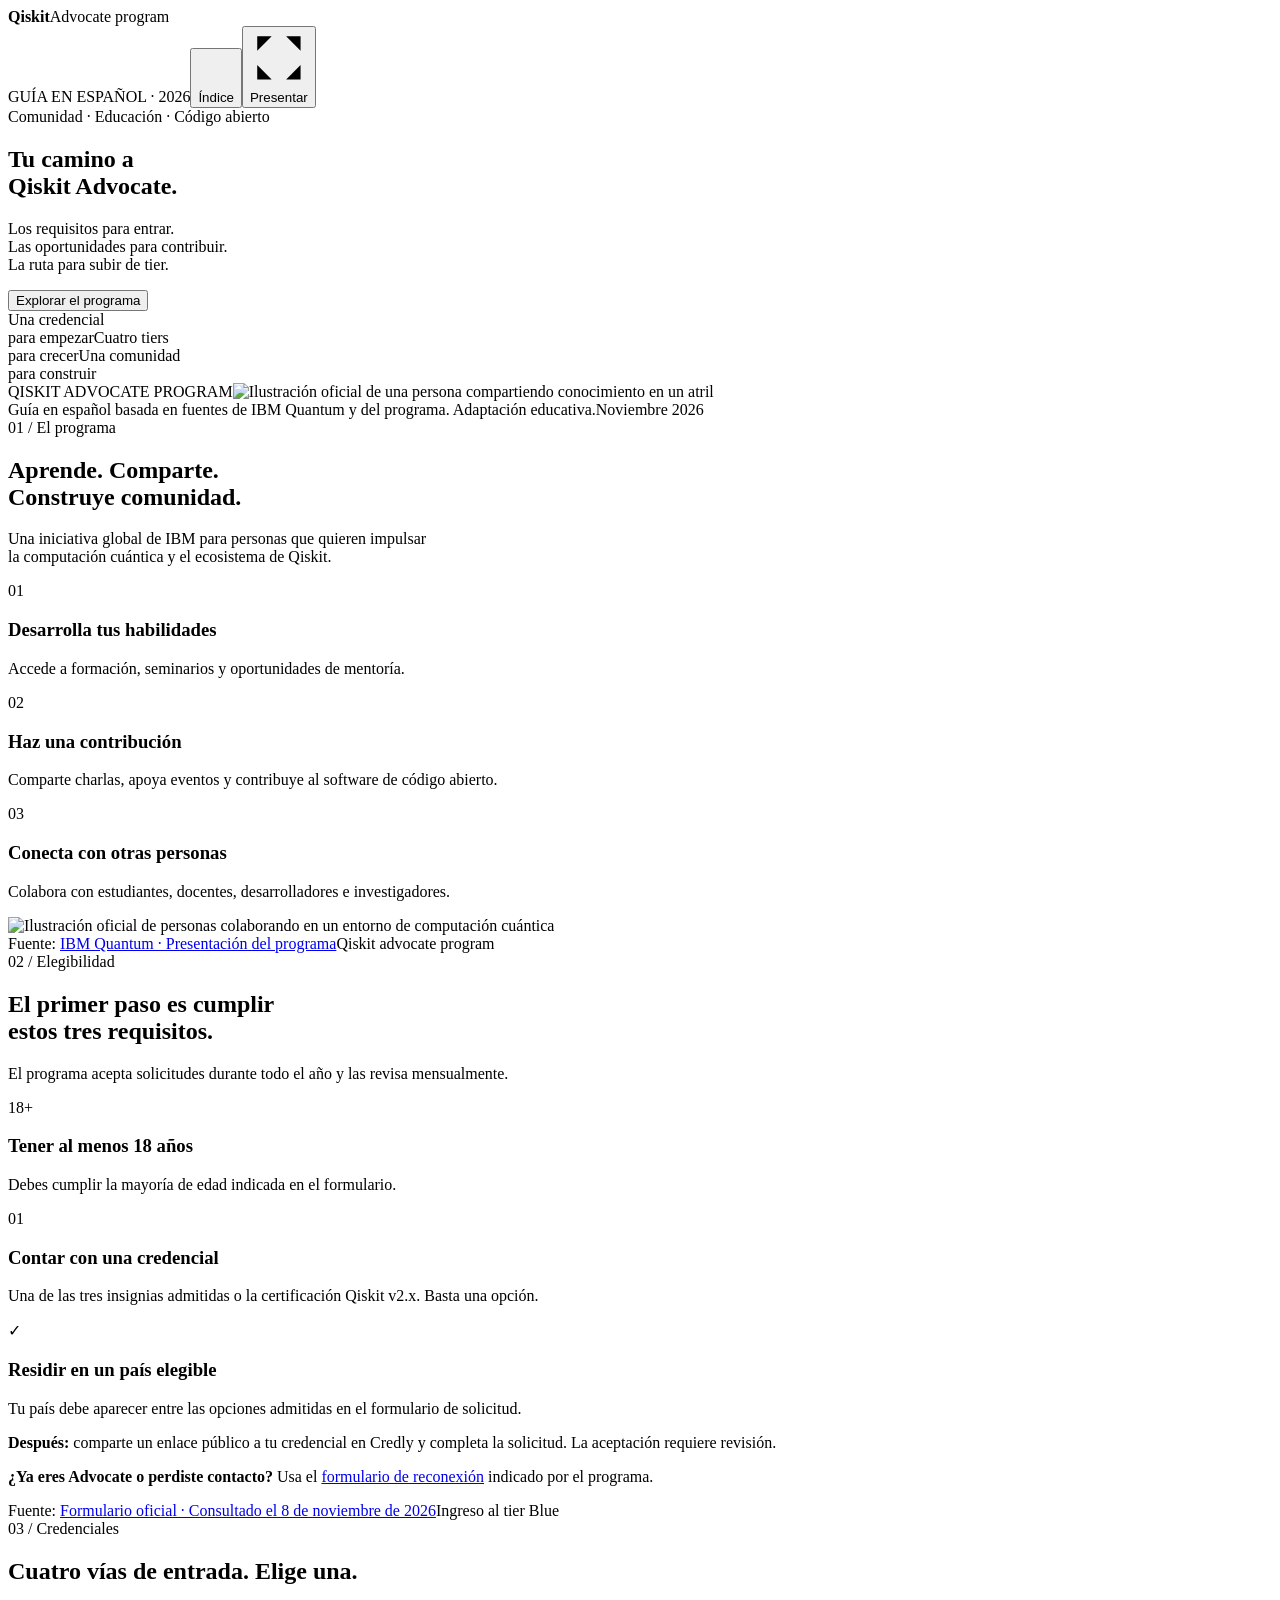
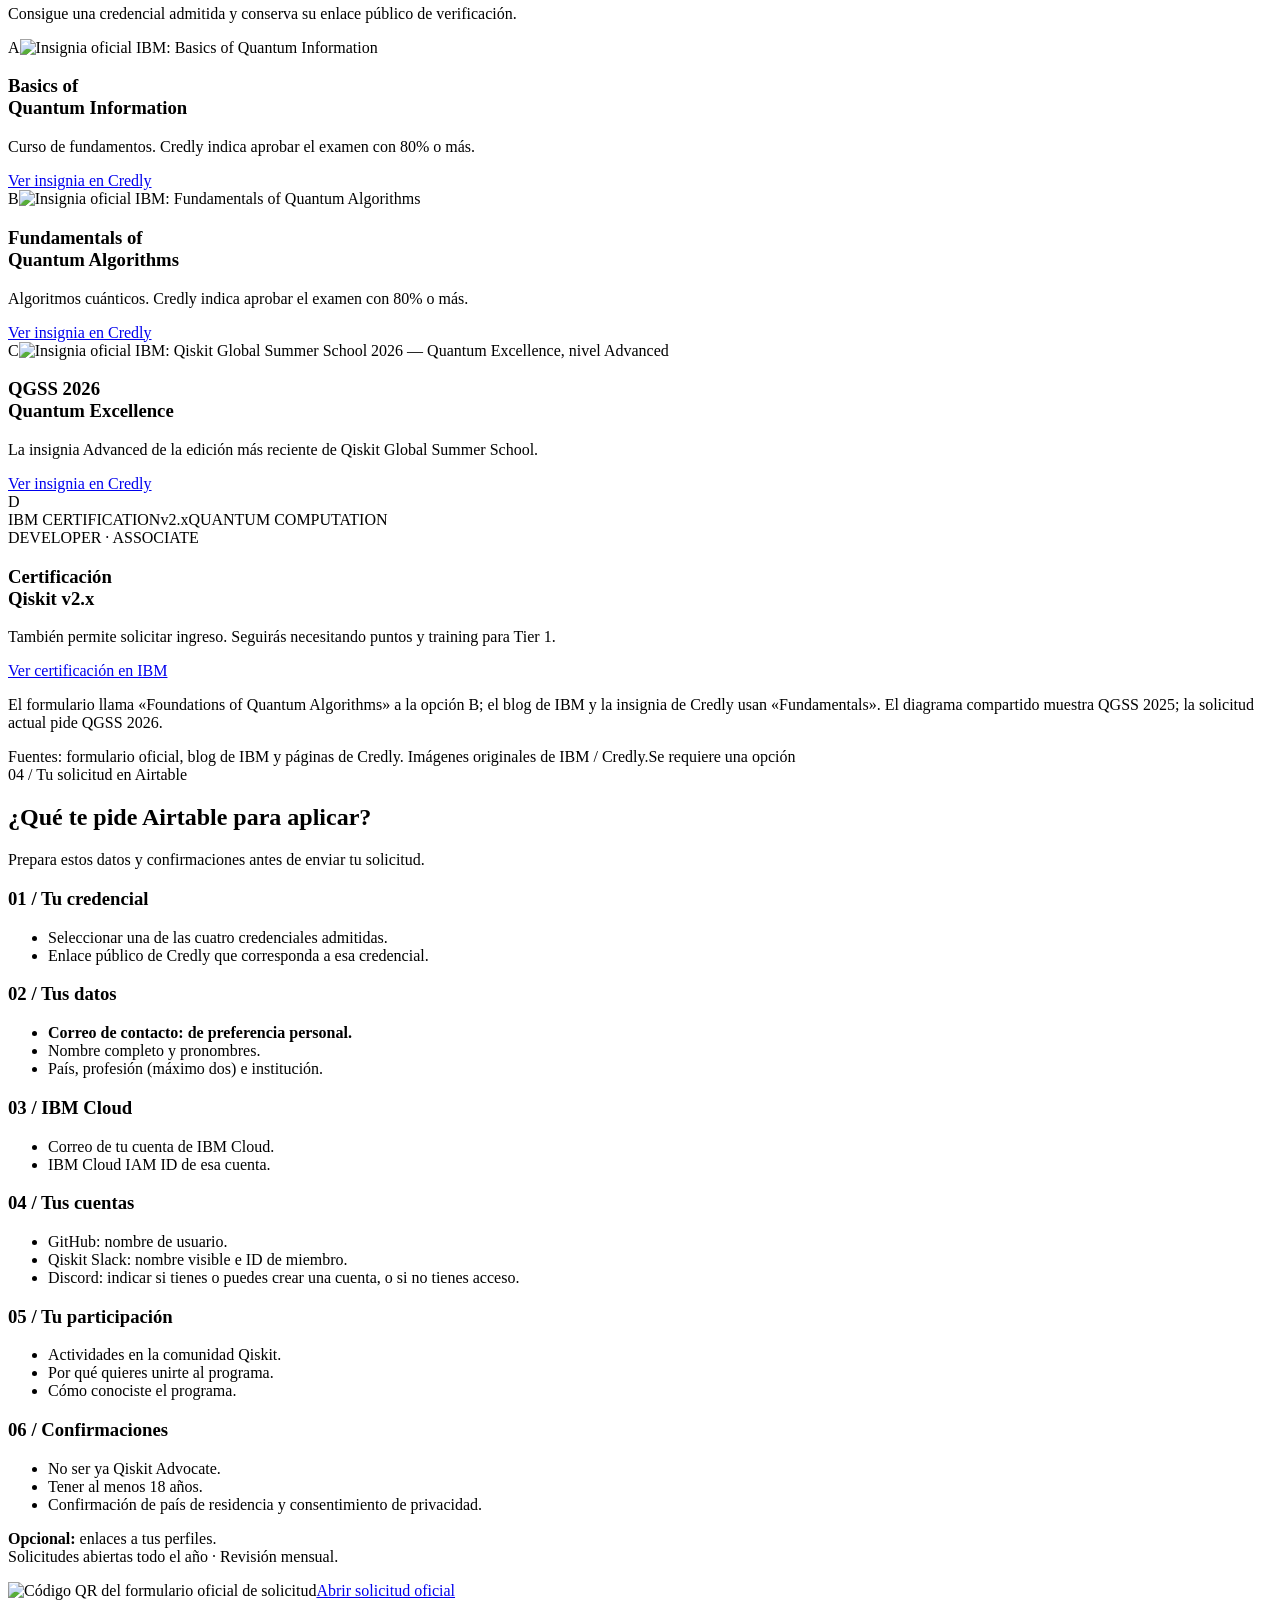
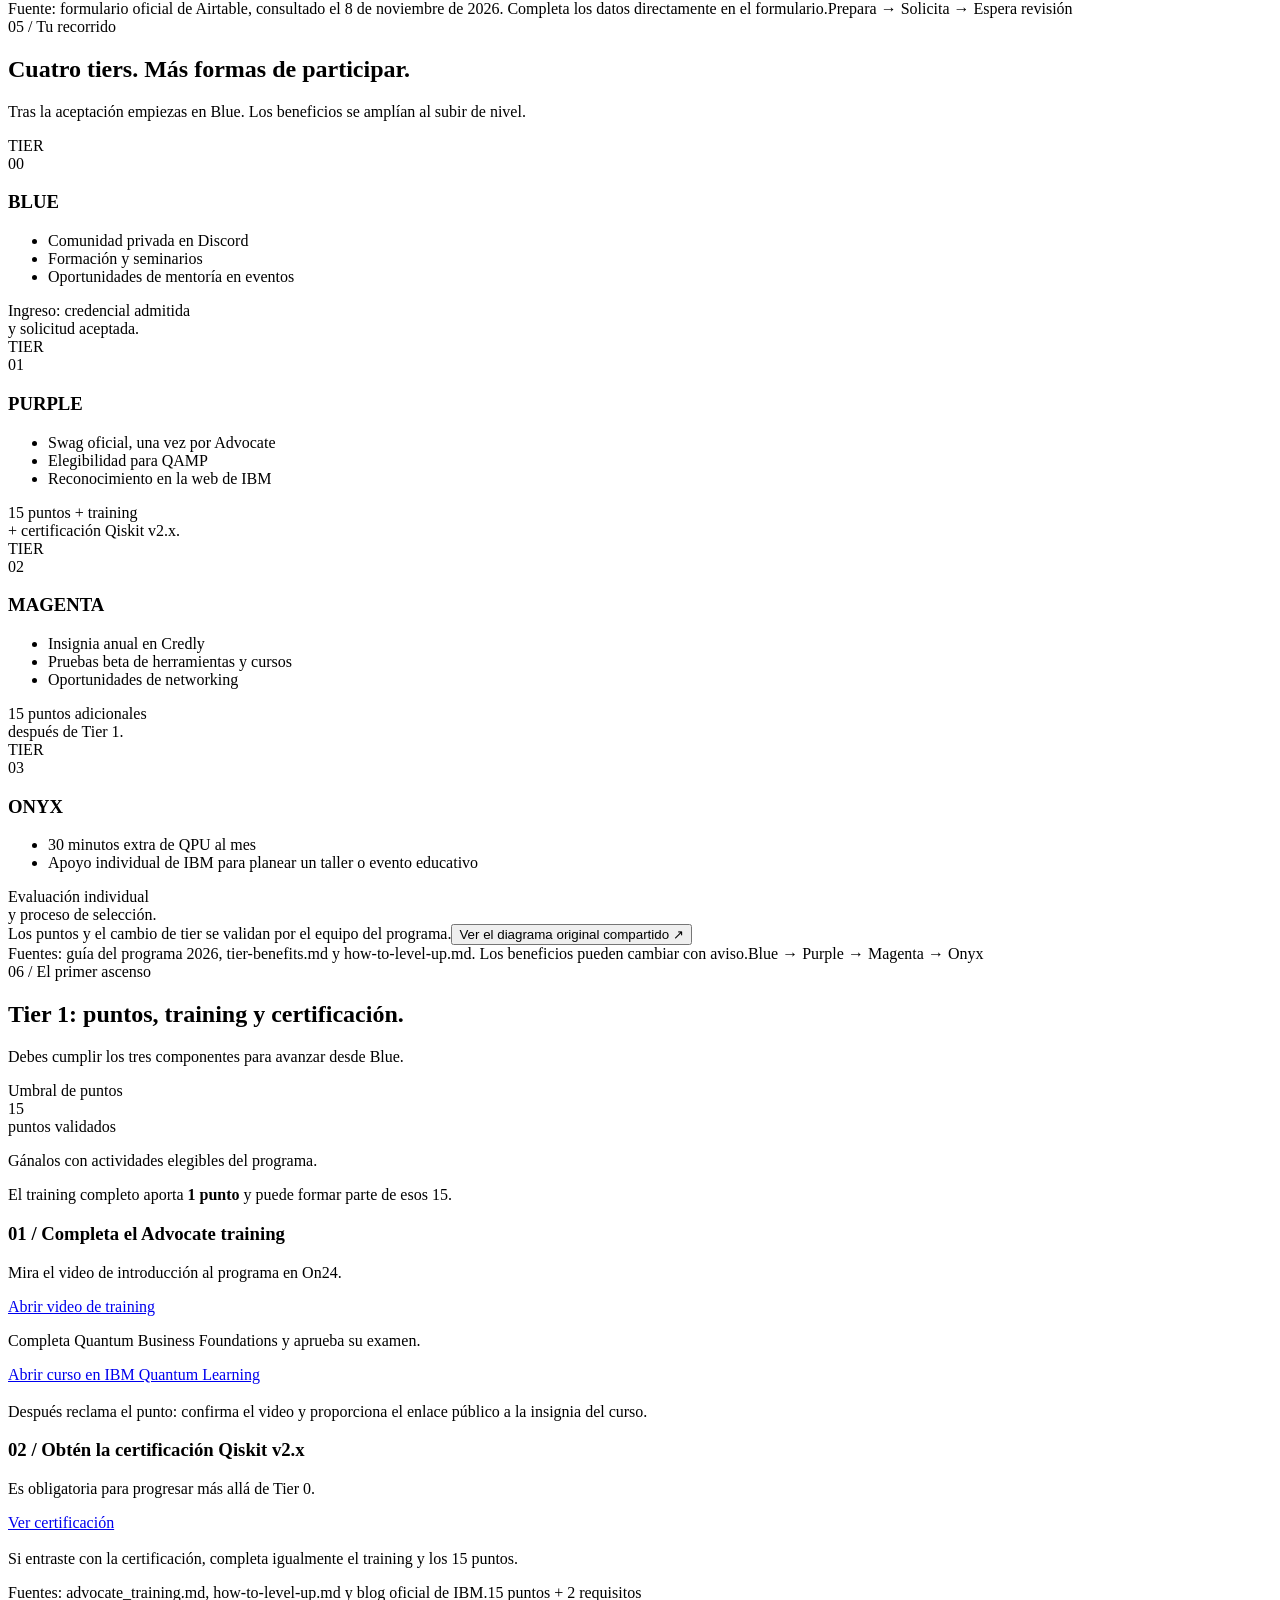
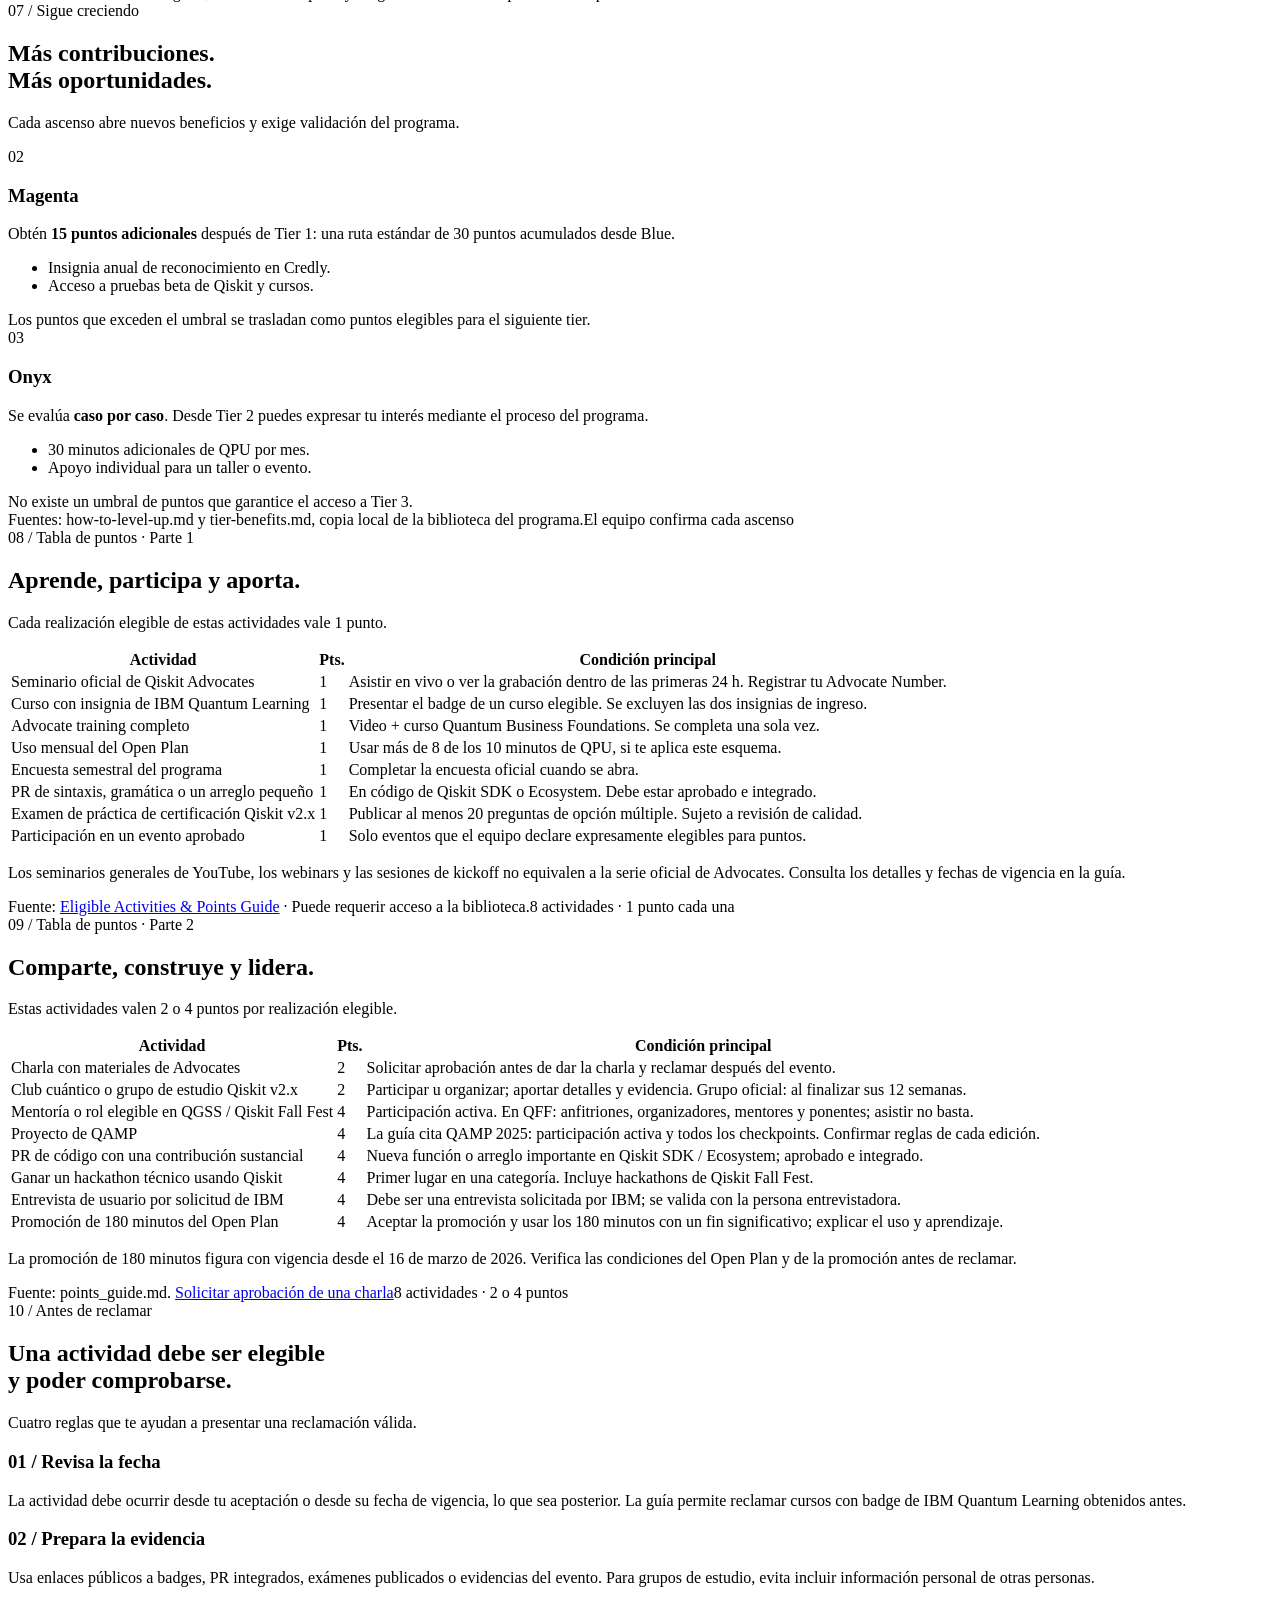
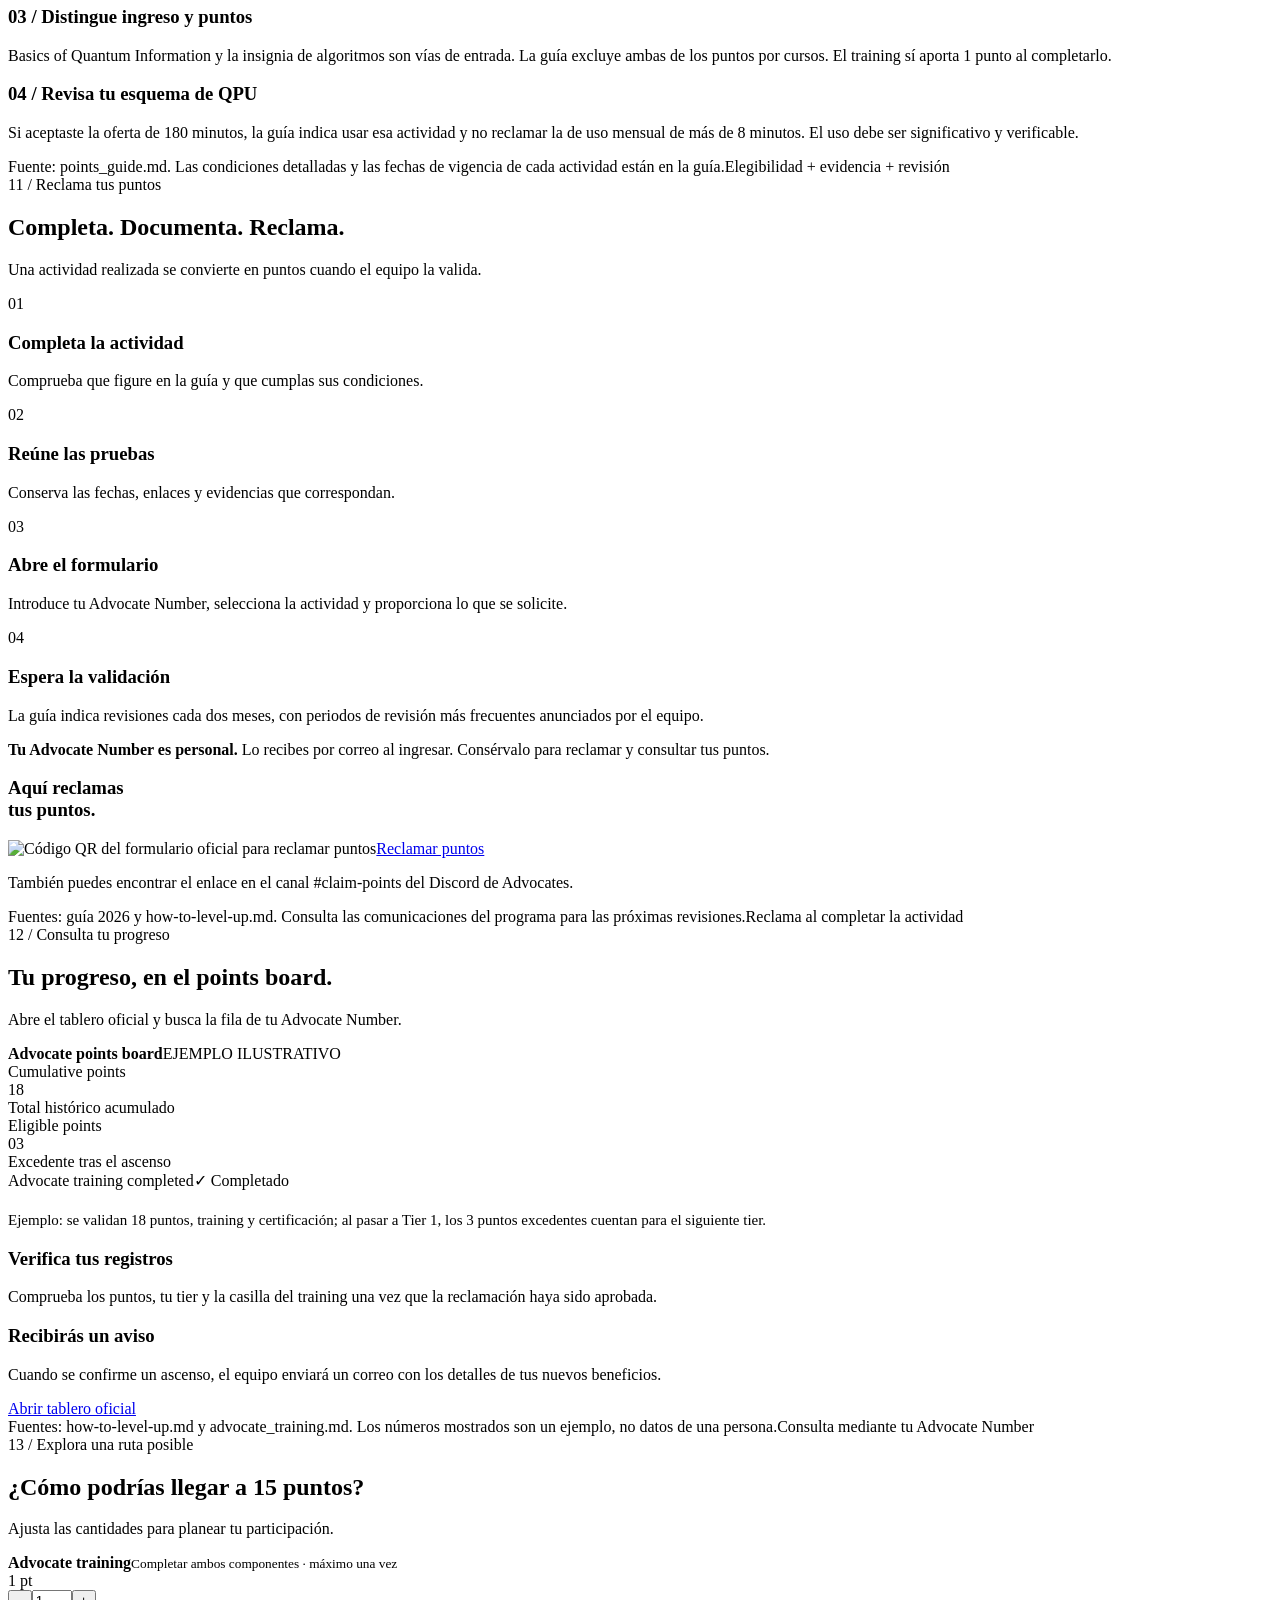
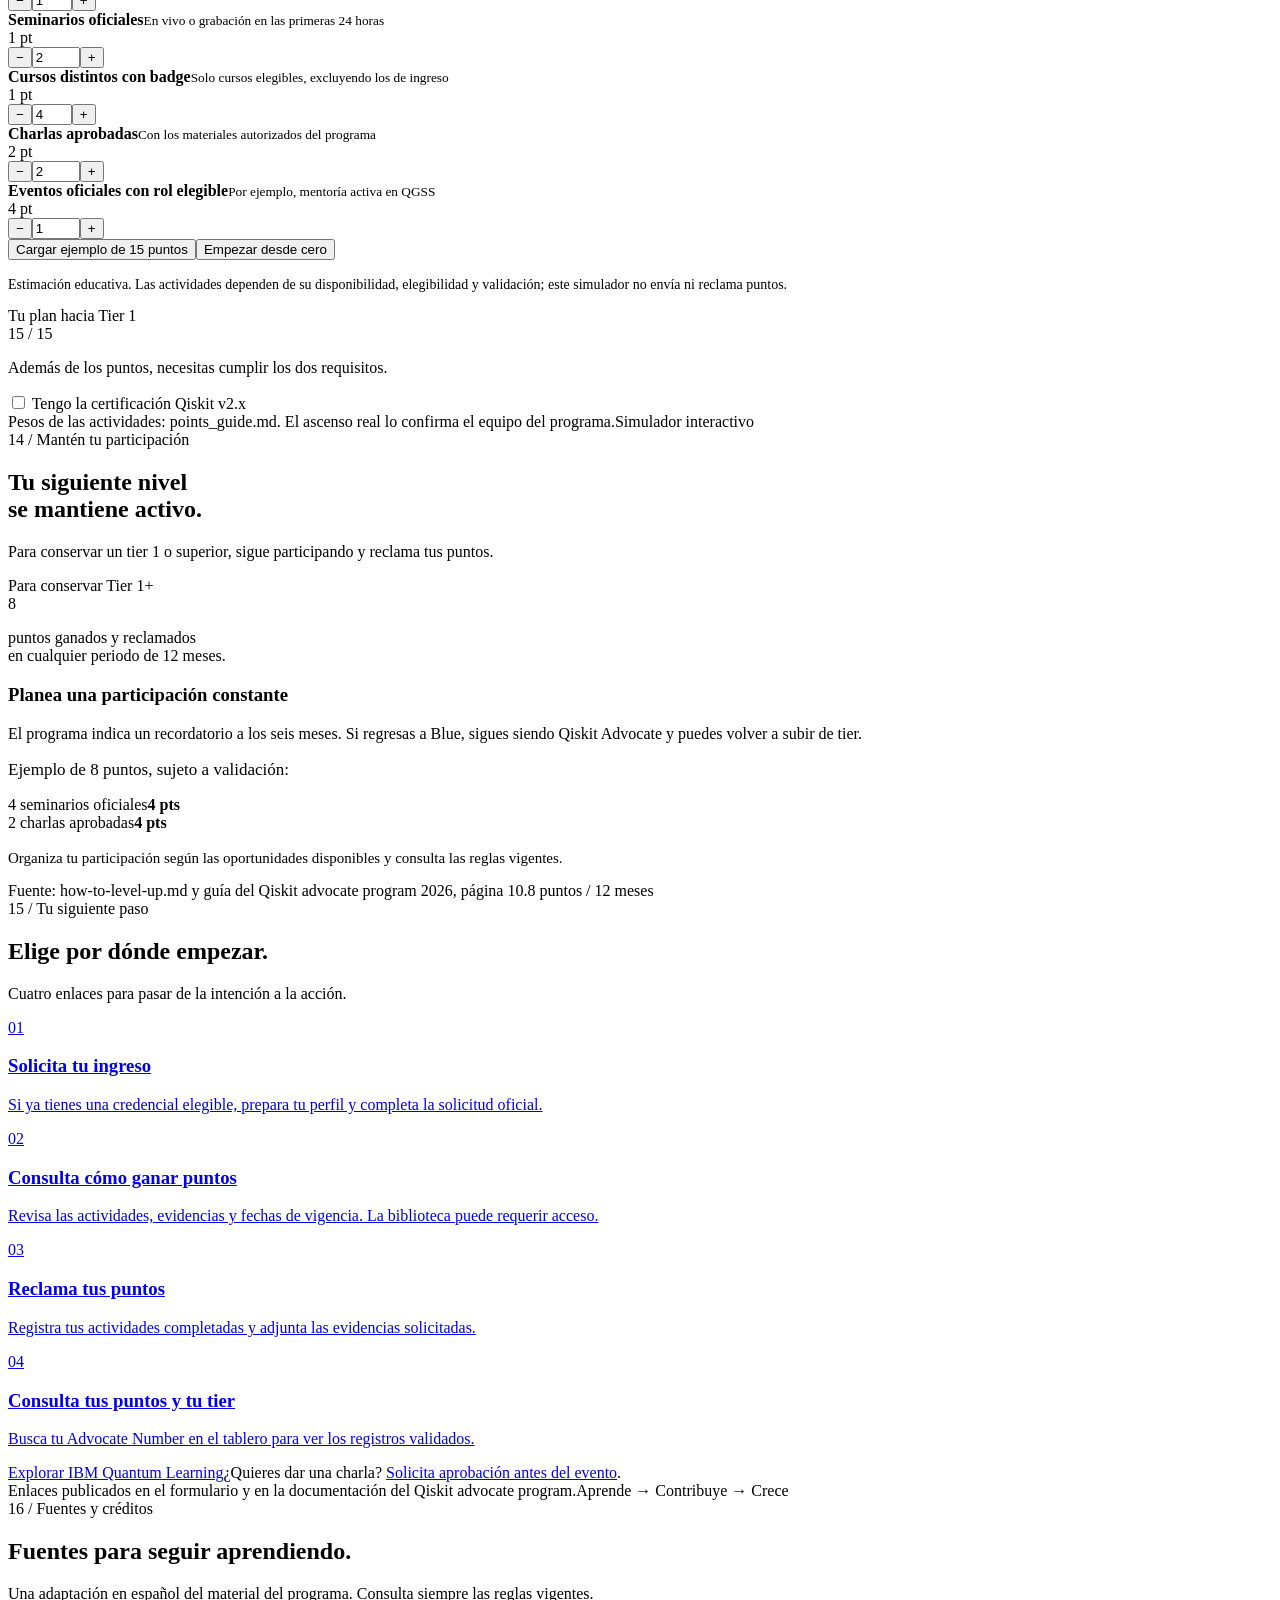
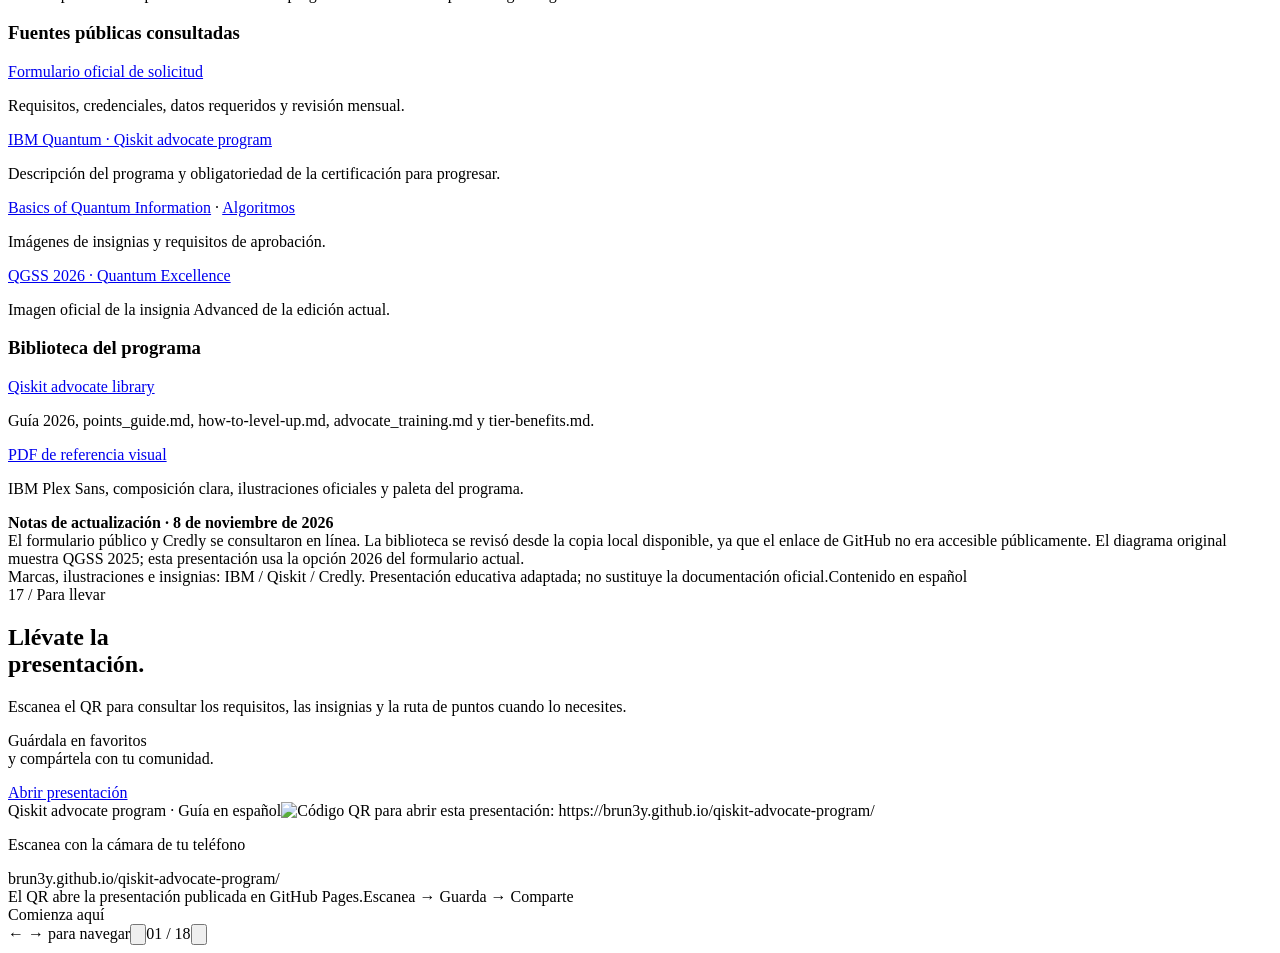
==== commit 97aa47cc: "Highlight preferred personal contact email in application requirements" ====
--- a/presentation.html
+++ b/presentation.html
@@ -64,7 +64,7 @@
         <div class="eyebrow">04 / Tu solicitud en Airtable</div><h2 id="title-5">¿Qué te pide Airtable para aplicar?</h2><p class="lede">Prepara estos datos y confirmaciones antes de enviar tu solicitud.</p>
         <div class="application-grid">
           <article class="application-card"><h3>01 / Tu credencial</h3><ul><li>Seleccionar una de las cuatro credenciales admitidas.</li><li>Enlace público de Credly que corresponda a esa credencial.</li></ul></article>
-          <article class="application-card"><h3>02 / Tus datos</h3><ul><li>Nombre completo y pronombres.</li><li>País, profesión (máximo dos) e institución.</li><li>Correo de contacto; se recomienda uno personal.</li></ul></article>
+          <article class="application-card"><h3>02 / Tus datos</h3><ul><li><strong>Correo de contacto: de preferencia personal.</strong></li><li>Nombre completo y pronombres.</li><li>País, profesión (máximo dos) e institución.</li></ul></article>
           <article class="application-card"><h3>03 / IBM Cloud</h3><ul><li>Correo de tu cuenta de IBM Cloud.</li><li>IBM Cloud IAM ID de esa cuenta.</li></ul></article>
           <article class="application-card"><h3>04 / Tus cuentas</h3><ul><li>GitHub: nombre de usuario.</li><li>Qiskit Slack: nombre visible e ID de miembro.</li><li>Discord: indicar si tienes o puedes crear una cuenta, o si no tienes acceso.</li></ul></article>
           <article class="application-card"><h3>05 / Tu participación</h3><ul><li>Actividades en la comunidad Qiskit.</li><li>Por qué quieres unirte al programa.</li><li>Cómo conociste el programa.</li></ul></article>
